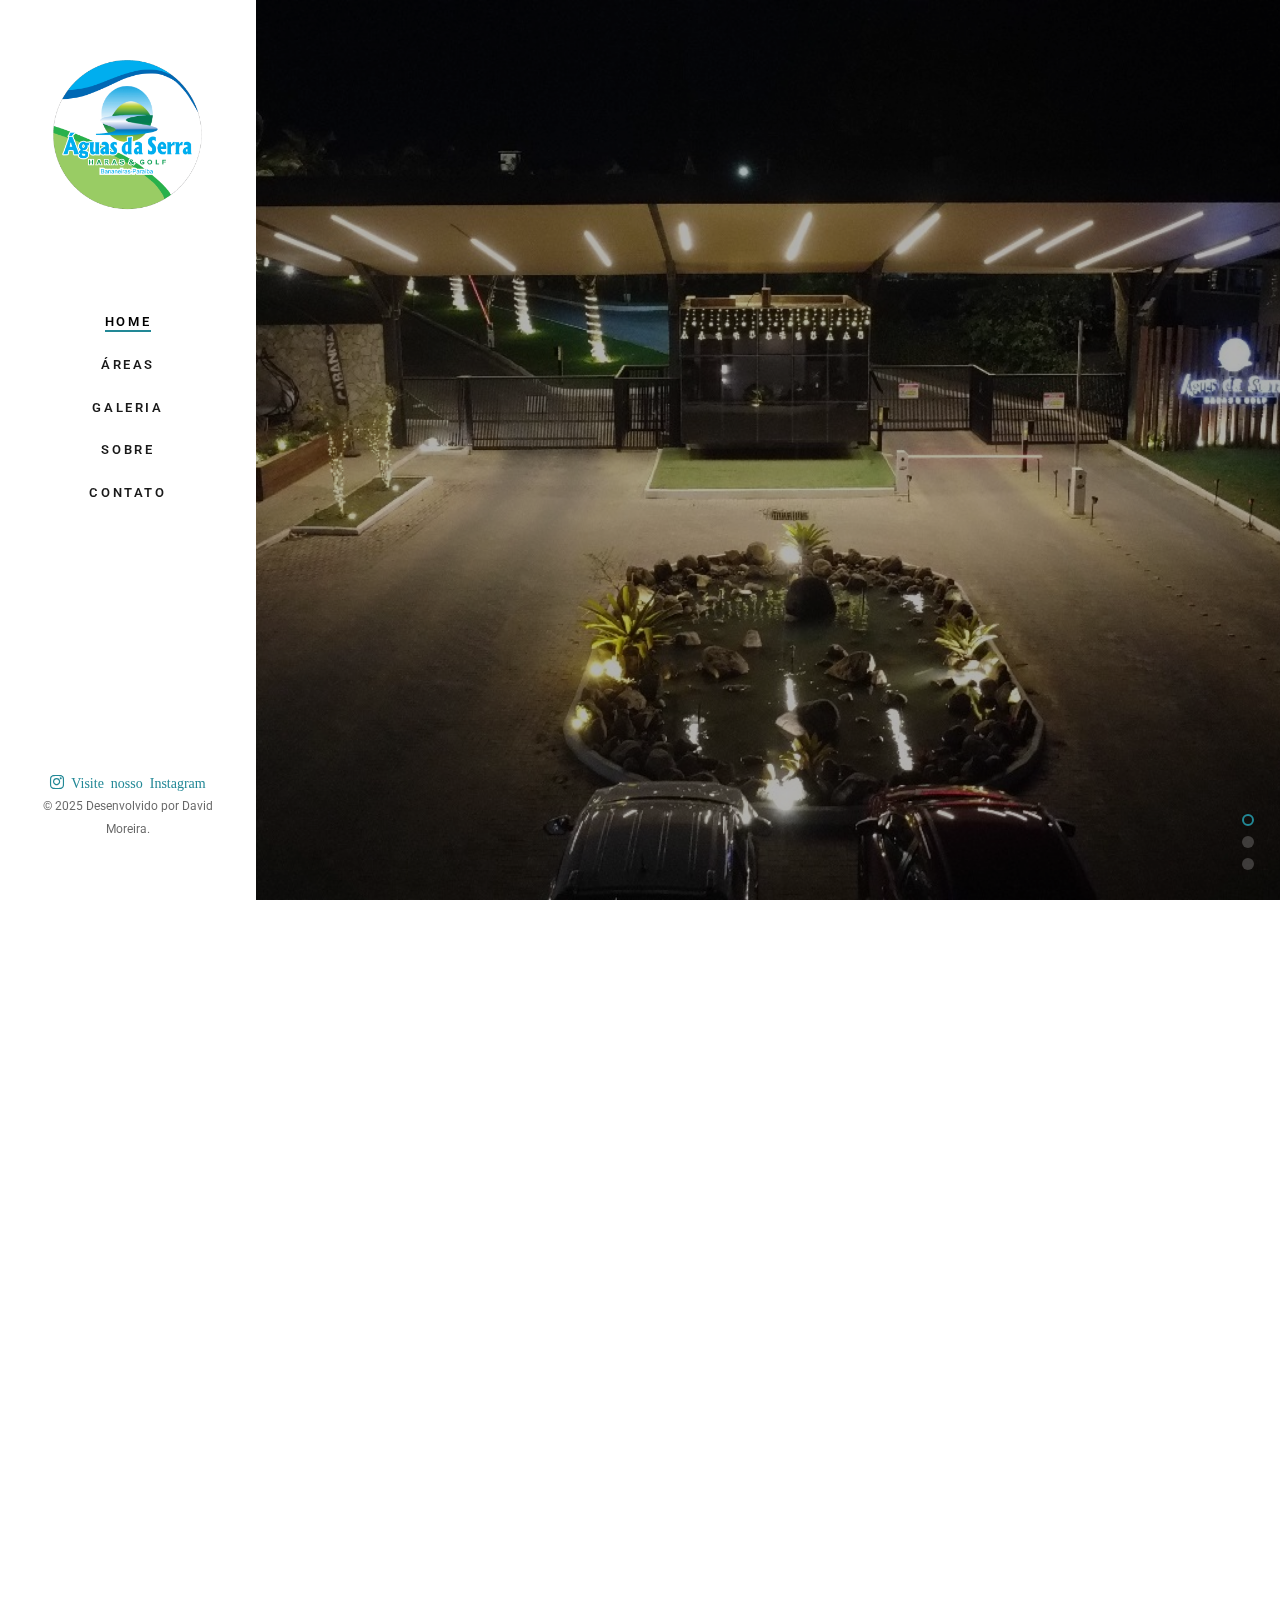
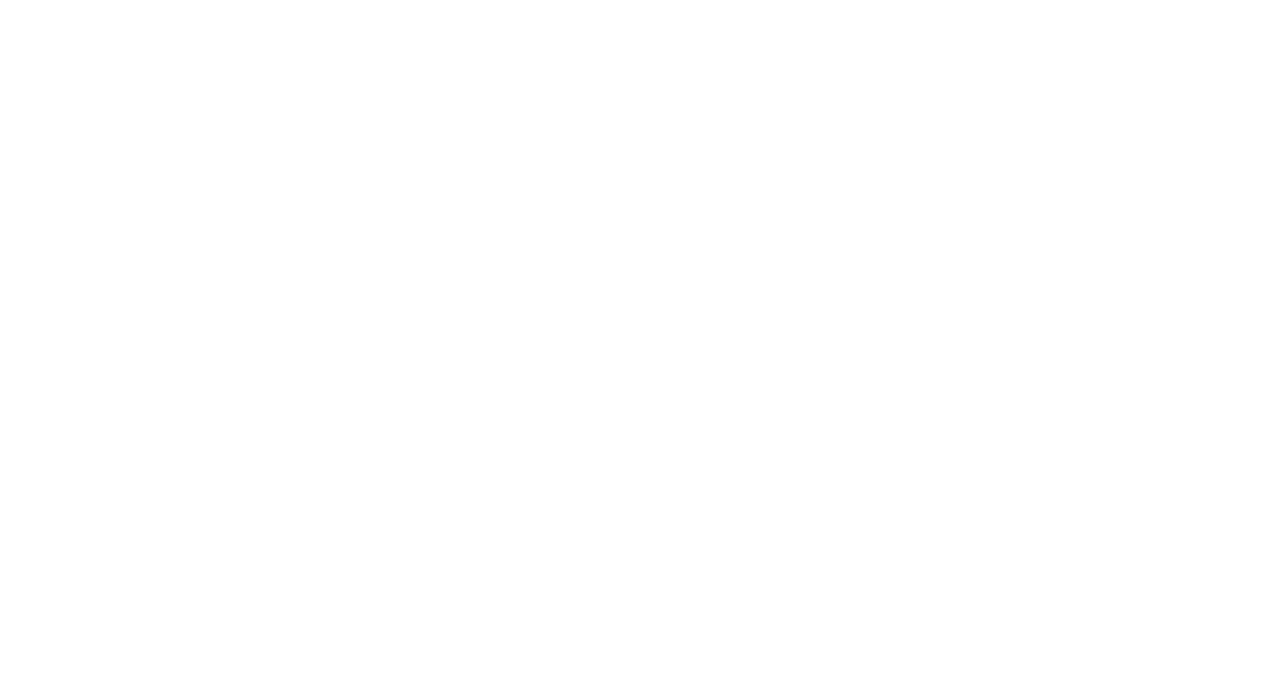
==== index.html @ b84579aa "primeiro commit" ====
<!DOCTYPE html>
<!--[if lt IE 7]>      <html class="no-js lt-ie9 lt-ie8 lt-ie7"> <![endif]-->
<!--[if IE 7]>         <html class="no-js lt-ie9 lt-ie8"> <![endif]-->
<!--[if IE 8]>         <html class="no-js lt-ie9"> <![endif]-->
<!--[if gt IE 8]><!--> <html class="no-js"> <!--<![endif]-->
	<head>
	<meta charset="utf-8">
	<meta http-equiv="X-UA-Compatible" content="IE=edge">
	<title>Águas da Serra Haras & Golf</title>
	<meta name="viewport" content="width=device-width, initial-scale=1">
	<meta name="description" content="Free HTML5 Website Template by FreeHTML5.co" />
	<meta name="keywords" content="free html5, free template, free bootstrap, free website template, html5, css3, mobile first, responsive" />
	<meta name="author" content="FreeHTML5.co" />

  	<!-- 
	//////////////////////////////////////////////////////

	FREE HTML5 TEMPLATE 
	DESIGNED & DEVELOPED by FreeHTML5.co
		
	Website: 		http://freehtml5.co/
	Email: 			info@freehtml5.co
	Twitter: 		http://twitter.com/fh5co
	Facebook: 		https://www.facebook.com/fh5co

	//////////////////////////////////////////////////////
	-->

  	<!-- Facebook and Twitter integration -->
	<meta property="og:title" content=""/>
	<meta property="og:image" content=""/>
	<meta property="og:url" content=""/>
	<meta property="og:site_name" content=""/>
	<meta property="og:description" content=""/>
	<meta name="twitter:title" content="" />
	<meta name="twitter:image" content="" />
	<meta name="twitter:url" content="" />
	<meta name="twitter:card" content="" />

	<!-- Place favicon.ico and apple-touch-icon.png in the root directory -->
	<link rel="shortcut icon" href="favicon.ico">

	<link href="https://fonts.googleapis.com/css?family=Roboto:100,300,400,500,700" rel="stylesheet">
	
	<!-- Animate.css -->
	<link rel="stylesheet" href="css/animate.css">
	<!-- Icomoon Icon Fonts-->
	<link rel="stylesheet" href="css/icomoon.css">
	<!-- Bootstrap  -->
	<link rel="stylesheet" href="css/bootstrap.css">
	<!-- Flexslider  -->
	<link rel="stylesheet" href="css/flexslider.css">
	<!-- Theme style  -->
	<link rel="stylesheet" href="css/style.css">

	<!-- Modernizr JS -->
	<script src="js/modernizr-2.6.2.min.js"></script>
	<!-- FOR IE9 below -->
	<!--[if lt IE 9]>
	<script src="js/respond.min.js"></script>
	<![endif]-->

	</head>
	<body>
	<div id="fh5co-page">
		<a href="#" class="js-fh5co-nav-toggle fh5co-nav-toggle"><i></i></a>
		<aside id="fh5co-aside" role="complementary" class="border js-fullheight">
			<img src="images/aguasdaserralogo.png" class="logo-aguasdaserra" width="150" height="150" alt="">

			<nav id="fh5co-main-menu" role="navigation">
				<ul>
					<li class="fh5co-active"><a href="index.html">Home</a></li>
					<li><a href="areas.html">Áreas</a></li>
					<li><a href="galeria.html">Galeria</a></li>
					<li><a href="sobre.html">Sobre</a></li>
					<li><a href="contato.html">Contato</a></li>
				</ul>
			</nav>

			<div class="fh5co-footer">
				<a href="https://www.instagram.com/aguasdaserraharasegolfe/" target="_blank"><i class="icon-instagram"> Visite nosso Instagram</i></a>
				<p><small>&copy; 2025 Desenvolvido por David Moreira.</span></p>
			</div>

		</aside>

		<div id="fh5co-main">
			<aside id="fh5co-hero" class="js-fullheight">
				<div class="flexslider js-fullheight">
					<ul class="slides">
				   	<li style="background-image: url(images/portarianoite.jpg);">
				   		<div class="overlay"></div>
				   		<div class="container-fluid">
				   			<div class="row">
					   			<div class="col-md-8 col-md-offset-2 text-center js-fullheight slider-text">
					   				<div class="slider-text-inner">
					   					<h1>Sejam Bem vindos ao condomínio Águas da Serra</h1>
					   					
					   				</div>
					   			</div>
					   		</div>
				   		</div>
				   	</li>
				   	<li style="background-image: url(images/ruasnoite.jpg);">
				   		<div class="overlay"></div>
				   		<div class="container-fluid">
				   			<div class="row">
					   			<div class="col-md-8 col-md-offset-2 text-center js-fullheight slider-text">
					   				<div class="slider-text-inner">
					   					<h1>Estamos felizes em recebe-lo!</h1>
											
					   				</div>
					   			</div>
					   		</div>
				   		</div>
				   	</li>
				   	<li style="background-image: url(images/golfeaereo.jpeg);">
				   		<div class="overlay"></div>
				   		<div class="container-fluid">
				   			<div class="row">
					   			<div class="col-md-8 col-md-offset-2 text-center js-fullheight slider-text">
					   				<div class="slider-text-inner">
					   					<h1>Entre em cotato conosco!</h1>
											<h2>Para mais informações entre em contato!</h2>
											<p><a class="btn btn-primary btn-demo popup-vimeo" href="contato.html"></i> Contato</a> <a class="btn btn-primary btn-learn" href="sobre.html">Saiba Mais!<i class="icon-arrow-right3"></i></a></p>
					   				</div>
					   			</div>
					   		</div>
				   		</div>
				   	</li>
				  	</ul>
			  	</div>
			</aside>
			
			<div class="fh5co-narrow-content">
				<h2 class="fh5co-heading animate-box" data-animate-effect="fadeInLeft">Serviços</h2>
				<div class="row">
					<div class="col-md-6">
						<div class="fh5co-feature animate-box" data-animate-effect="fadeInLeft">
							<div class="fh5co-icon">
								<i class="icon-settings"></i>
							</div>
							<div class="fh5co-text">
								<h3>Painel</h3>
								<p>Lorem ipsum dolor sit amet, consectetur adipiscing elit, sed do eiusmod tempor incididunt ut labore et dolore magna aliqua. Ut enim ad minim veniam, quis nostrud exercitation. </p>
							</div>
						</div>
					</div>
					<div class="col-md-6">
						<div class="fh5co-feature animate-box" data-animate-effect="fadeInLeft">
							<div class="fh5co-icon">
								<i class="icon-search4"></i>
							</div>
							<div class="fh5co-text">
								<h3>Sobre</h3>
								<p>Lorem ipsum dolor sit amet, consectetur adipiscing elit, sed do eiusmod tempor incididunt ut labore et dolore magna aliqua. Ut enim ad minim veniam, quis nostrud exercitation. </p>
							</div>
						</div>
					</div>

					<div class="col-md-6">
						<div class="fh5co-feature animate-box" data-animate-effect="fadeInLeft">
							<div class="fh5co-icon">
								<i class="icon-paperplane"></i>
							</div>
							<div class="fh5co-text">
								<h3>Localizador</h3>
								<p>Lorem ipsum dolor sit amet, consectetur adipiscing elit, sed do eiusmod tempor incididunt ut labore et dolore magna aliqua. Ut enim ad minim veniam, quis nostrud exercitation. </p>
							</div>
						</div>
					</div>
					<div class="col-md-6">
						<div class="fh5co-feature animate-box" data-animate-effect="fadeInLeft">
							<div class="fh5co-icon">
								<i class="icon-params"></i>
							</div>
							<div class="fh5co-text">
								<h3>Expertise</h3>
								<p>Lorem ipsum dolor sit amet, consectetur adipiscing elit, sed do eiusmod tempor incididunt ut labore et dolore magna aliqua. Ut enim ad minim veniam, quis nostrud exercitation </p>
							</div>
						</div>
					</div>
				</div>
			</div>
			<div class="fh5co-narrow-content">
				<h2 class="fh5co-heading animate-box" data-animate-effect="fadeInLeft">Notícias e Avisos</h2>
				<div class="row row-bottom-padded-md">
					<div class="col-md-3 col-sm-6 col-padding animate-box" data-animate-effect="fadeInLeft">
						<div class="blog-entry">
							<a href="#" class="blog-img"><img src="images/img-1.jpg" class="img-responsive" alt="Free HTML5 Bootstrap Template by FreeHTML5.co"></a>
							<div class="desc">
								<h3><a href="#">Notícia 1</a></h3>
								<span><small>por Síndico </small> / <small> Aviso </small> </span>
								<p>Lorem ipsum dolor sit amet, consectetur adipiscing elit, sed do eiusmod tempor incididunt ut labore et dolore magna aliqua. Ut enim ad minim veniam, quis nostrud exercitation</p>
								<a href="#" class="lead">Saiba mais <i class="icon-arrow-right3"></i></a>
							</div>
						</div>
					</div>
					<div class="col-md-3 col-sm-6 col-padding animate-box" data-animate-effect="fadeInLeft">
						<div class="blog-entry">
							<a href="#" class="blog-img"><img src="images/img-2.jpg" class="img-responsive" alt="Free HTML5 Bootstrap Template by FreeHTML5.co"></a>
							<div class="desc">
								<h3><a href="#">Notícia 2</a></h3>
								<span><small>por Síndico </small> / <small> Aviso </small> </span>
								<p>Lorem ipsum dolor sit amet, consectetur adipiscing elit, sed do eiusmod tempor incididunt ut labore et dolore magna aliqua. Ut enim ad minim veniam, quis nostrud exercitation</p>
								<a href="#" class="lead">Saiba mais <i class="icon-arrow-right3"></i></a>
							</div>
						</div>
					</div>
					<div class="col-md-3 col-sm-6 col-padding animate-box" data-animate-effect="fadeInLeft">
						<div class="blog-entry">
							<a href="#" class="blog-img"><img src="images/img-3.jpg" class="img-responsive" alt="Free HTML5 Bootstrap Template by FreeHTML5.co"></a>
							<div class="desc">
								<h3><a href="#">Notícia 3</a></h3>
								<span><small>por Síndico </small> / <small> Aviso </small> </span>
								<p>Lorem ipsum dolor sit amet, consectetur adipiscing elit, sed do eiusmod tempor incididunt ut labore et dolore magna aliqua. Ut enim ad minim veniam, quis nostrud exercitation</p>
								<a href="#" class="lead">Saiba mais <i class="icon-arrow-right3"></i></a>
							</div>
						</div>
					</div>
					<div class="col-md-3 col-sm-6 col-padding animate-box" data-animate-effect="fadeInLeft">
						<div class="blog-entry">
							<a href="#" class="blog-img"><img src="images/img-4.jpg" class="img-responsive" alt="Free HTML5 Bootstrap Template by FreeHTML5.co"></a>
							<div class="desc">
								<h3><a href="#">Notícia 4</a></h3>
								<span><small>por Síndico </small> / <small> Aviso </small> </span>
								<p>Lorem ipsum dolor sit amet, consectetur adipiscing elit, sed do eiusmod tempor incididunt ut labore et dolore magna aliqua. Ut enim ad minim veniam, quis nostrud exercitation</p>
								<a href="#" class="lead">Saiba mais <i class="icon-arrow-right3"></i></a>
							</div>
						</div>
					</div>
				</div>
			</div>

			<div id="get-in-touch">
				<div class="fh5co-narrow-content">
					<div class="row">
						<div class="col-md-4 animate-box" data-animate-effect="fadeInLeft">
							<h1 class="fh5co-heading-colored">Entre em contato!</h1>
						</div>
					</div>
					<div class="row">
						<div class="col-md-6 col-md-offset-3 col-md-pull-3 animate-box" data-animate-effect="fadeInLeft">
							<p class="fh5co-lead">Para dúvidas, entre em contato conosco!</p>
							<p><a href="contato.html" class="btn btn-primary">Contato</a></p>
						</div>
						
					</div>
				</div>
			</div>
		</div>
	</div>

	<!-- jQuery -->
	<script src="js/jquery.min.js"></script>
	<!-- jQuery Easing -->
	<script src="js/jquery.easing.1.3.js"></script>
	<!-- Bootstrap -->
	<script src="js/bootstrap.min.js"></script>
	<!-- Waypoints -->
	<script src="js/jquery.waypoints.min.js"></script>
	<!-- Flexslider -->
	<script src="js/jquery.flexslider-min.js"></script>
	
	
	<!-- MAIN JS -->
	<script src="js/main.js"></script>

	</body>
</html>
---- css/icomoon.css ----
@font-face {
  font-family: 'icomoon';
  src:  url('fonts/icomoon.eot?6py85u');
  src:  url('fonts/icomoon.eot?6py85u#iefix') format('embedded-opentype'),
    url('fonts/icomoon.ttf?6py85u') format('truetype'),
    url('fonts/icomoon.woff?6py85u') format('woff'),
    url('fonts/icomoon.svg?6py85u#icomoon') format('svg');
  font-weight: normal;
  font-style: normal;
}

[class^="icon-"], [class*=" icon-"] {
  /* use !important to prevent issues with browser extensions that change fonts */
  font-family: 'icomoon' !important;
  speak: none;
  font-style: normal;
  font-weight: normal;
  font-variant: normal;
  text-transform: none;
  line-height: 1;

  /* Better Font Rendering =========== */
  -webkit-font-smoothing: antialiased;
  -moz-osx-font-smoothing: grayscale;
}

.icon-times:before {
  content: "\e930";
}
.icon-tick:before {
  content: "\e931";
}
.icon-plus:before {
  content: "\e932";
}
.icon-minus:before {
  content: "\e933";
}
.icon-equals:before {
  content: "\e934";
}
.icon-divide:before {
  content: "\e935";
}
.icon-chevron-right:before {
  content: "\e936";
}
.icon-chevron-left:before {
  content: "\e937";
}
.icon-arrow-right-thick:before {
  content: "\e938";
}
.icon-arrow-left-thick:before {
  content: "\e939";
}
.icon-th-small:before {
  content: "\e93a";
}
.icon-th-menu:before {
  content: "\e93b";
}
.icon-th-list:before {
  content: "\e93c";
}
.icon-th-large:before {
  content: "\e93d";
}
.icon-home:before {
  content: "\e93e";
}
.icon-arrow-forward:before {
  content: "\e93f";
}
.icon-arrow-back:before {
  content: "\e940";
}
.icon-rss:before {
  content: "\e941";
}
.icon-location:before {
  content: "\e942";
}
.icon-link:before {
  content: "\e943";
}
.icon-image:before {
  content: "\e944";
}
.icon-arrow-up-thick:before {
  content: "\e945";
}
.icon-arrow-down-thick:before {
  content: "\e946";
}
.icon-starburst:before {
  content: "\e947";
}
.icon-starburst-outline:before {
  content: "\e948";
}
.icon-star3:before {
  content: "\e949";
}
.icon-flow-children:before {
  content: "\e94a";
}
.icon-export:before {
  content: "\e94b";
}
.icon-delete2:before {
  content: "\e94c";
}
.icon-delete-outline:before {
  content: "\e94d";
}
.icon-cloud-storage:before {
  content: "\e94e";
}
.icon-wi-fi:before {
  content: "\e94f";
}
.icon-heart:before {
  content: "\e950";
}
.icon-flash:before {
  content: "\e951";
}
.icon-cancel:before {
  content: "\e952";
}
.icon-backspace:before {
  content: "\e953";
}
.icon-attachment:before {
  content: "\e954";
}
.icon-arrow-move:before {
  content: "\e955";
}
.icon-warning:before {
  content: "\e956";
}
.icon-user:before {
  content: "\e957";
}
.icon-radar:before {
  content: "\e958";
}
.icon-lock-open:before {
  content: "\e959";
}
.icon-lock-closed:before {
  content: "\e95a";
}
.icon-location-arrow:before {
  content: "\e95b";
}
.icon-info:before {
  content: "\e95c";
}
.icon-user-delete:before {
  content: "\e95d";
}
.icon-user-add:before {
  content: "\e95e";
}
.icon-media-pause:before {
  content: "\e95f";
}
.icon-group:before {
  content: "\e960";
}
.icon-chart-pie:before {
  content: "\e961";
}
.icon-chart-line:before {
  content: "\e962";
}
.icon-chart-bar:before {
  content: "\e963";
}
.icon-chart-area:before {
  content: "\e964";
}
.icon-video:before {
  content: "\e965";
}
.icon-point-of-interest:before {
  content: "\e966";
}
.icon-infinity:before {
  content: "\e967";
}
.icon-globe:before {
  content: "\e968";
}
.icon-eye:before {
  content: "\e969";
}
.icon-cog:before {
  content: "\e96a";
}
.icon-camera:before {
  content: "\e96b";
}
.icon-upload:before {
  content: "\e96c";
}
.icon-scissors:before {
  content: "\e96d";
}
.icon-refresh:before {
  content: "\e96e";
}
.icon-pin:before {
  content: "\e96f";
}
.icon-key:before {
  content: "\e970";
}
.icon-info-large:before {
  content: "\e971";
}
.icon-eject:before {
  content: "\e972";
}
.icon-download:before {
  content: "\e973";
}
.icon-zoom:before {
  content: "\e974";
}
.icon-zoom-out:before {
  content: "\e975";
}
.icon-zoom-in:before {
  content: "\e976";
}
.icon-sort-numerically:before {
  content: "\e977";
}
.icon-sort-alphabetically:before {
  content: "\e978";
}
.icon-input-checked:before {
  content: "\e979";
}
.icon-calender:before {
  content: "\e97a";
}
.icon-world2:before {
  content: "\e97b";
}
.icon-notes:before {
  content: "\e97c";
}
.icon-code:before {
  content: "\e97d";
}
.icon-arrow-sync:before {
  content: "\e97e";
}
.icon-arrow-shuffle:before {
  content: "\e97f";
}
.icon-arrow-repeat:before {
  content: "\e980";
}
.icon-arrow-minimise:before {
  content: "\e981";
}
.icon-arrow-maximise:before {
  content: "\e982";
}
.icon-arrow-loop:before {
  content: "\e983";
}
.icon-anchor:before {
  content: "\e984";
}
.icon-spanner:before {
  content: "\e985";
}
.icon-puzzle:before {
  content: "\e986";
}
.icon-power:before {
  content: "\e987";
}
.icon-plane:before {
  content: "\e988";
}
.icon-pi:before {
  content: "\e989";
}
.icon-phone:before {
  content: "\e98a";
}
.icon-microphone2:before {
  content: "\e98b";
}
.icon-media-rewind:before {
  content: "\e98c";
}
.icon-flag:before {
  content: "\e98d";
}
.icon-adjust-brightness:before {
  content: "\e98e";
}
.icon-waves:before {
  content: "\e98f";
}
.icon-social-twitter:before {
  content: "\e990";
}
.icon-social-facebook:before {
  content: "\e991";
}
.icon-social-dribbble:before {
  content: "\e992";
}
.icon-media-stop:before {
  content: "\e993";
}
.icon-media-record:before {
  content: "\e994";
}
.icon-media-play:before {
  content: "\e995";
}
.icon-media-fast-forward:before {
  content: "\e996";
}
.icon-media-eject:before {
  content: "\e997";
}
.icon-social-vimeo:before {
  content: "\e998";
}
.icon-social-tumbler:before {
  content: "\e999";
}
.icon-social-skype:before {
  content: "\e99a";
}
.icon-social-pinterest:before {
  content: "\e99b";
}
.icon-social-linkedin:before {
  content: "\e99c";
}
.icon-social-last-fm:before {
  content: "\e99d";
}
.icon-social-github:before {
  content: "\e99e";
}
.icon-social-flickr:before {
  content: "\e99f";
}
.icon-at:before {
  content: "\e9a0";
}
.icon-times-outline:before {
  content: "\e9a1";
}
.icon-plus-outline:before {
  content: "\e9a2";
}
.icon-minus-outline:before {
  content: "\e9a3";
}
.icon-tick-outline:before {
  content: "\e9a4";
}
.icon-th-large-outline:before {
  content: "\e9a5";
}
.icon-equals-outline:before {
  content: "\e9a6";
}
.icon-divide-outline:before {
  content: "\e9a7";
}
.icon-chevron-right-outline:before {
  content: "\e9a8";
}
.icon-chevron-left-outline:before {
  content: "\e9a9";
}
.icon-arrow-right-outline:before {
  content: "\e9aa";
}
.icon-arrow-left-outline:before {
  content: "\e9ab";
}
.icon-th-small-outline:before {
  content: "\e9ac";
}
.icon-th-menu-outline:before {
  content: "\e9ad";
}
.icon-th-list-outline:before {
  content: "\e9ae";
}
.icon-news2:before {
  content: "\e9b1";
}
.icon-home-outline:before {
  content: "\e9b2";
}
.icon-arrow-up-outline:before {
  content: "\e9b3";
}
.icon-arrow-forward-outline:before {
  content: "\e9b4";
}
.icon-arrow-down-outline:before {
  content: "\e9b5";
}
.icon-arrow-back-outline:before {
  content: "\e9b6";
}
.icon-trash3:before {
  content: "\e9b7";
}
.icon-rss-outline:before {
  content: "\e9b8";
}
.icon-message:before {
  content: "\e9b9";
}
.icon-location-outline:before {
  content: "\e9ba";
}
.icon-link-outline:before {
  content: "\e9bb";
}
.icon-image-outline:before {
  content: "\e9bc";
}
.icon-export-outline:before {
  content: "\e9bd";
}
.icon-cross:before {
  content: "\e9be";
}
.icon-wi-fi-outline:before {
  content: "\e9bf";
}
.icon-star-outline:before {
  content: "\e9c0";
}
.icon-media-pause-outline:before {
  content: "\e9c1";
}
.icon-mail:before {
  content: "\e9c2";
}
.icon-heart-outline:before {
  content: "\e9c3";
}
.icon-flash-outline:before {
  content: "\e9c4";
}
.icon-cancel-outline:before {
  content: "\e9c5";
}
.icon-beaker:before {
  content: "\e9c6";
}
.icon-arrow-move-outline:before {
  content: "\e9c7";
}
.icon-watch2:before {
  content: "\e9c8";
}
.icon-warning-outline:before {
  content: "\e9c9";
}
.icon-time:before {
  content: "\e9ca";
}
.icon-radar-outline:before {
  content: "\e9cb";
}
.icon-lock-open-outline:before {
  content: "\e9cc";
}
.icon-location-arrow-outline:before {
  content: "\e9cd";
}
.icon-info-outline:before {
  content: "\e9ce";
}
.icon-backspace-outline:before {
  content: "\e9cf";
}
.icon-attachment-outline:before {
  content: "\e9d0";
}
.icon-user-outline:before {
  content: "\e9d1";
}
.icon-user-delete-outline:before {
  content: "\e9d2";
}
.icon-user-add-outline:before {
  content: "\e9d3";
}
.icon-lock-closed-outline:before {
  content: "\e9d4";
}
.icon-group-outline:before {
  content: "\e9d5";
}
.icon-chart-pie-outline:before {
  content: "\e9d6";
}
.icon-chart-line-outline:before {
  content: "\e9d7";
}
.icon-chart-bar-outline:before {
  content: "\e9d8";
}
.icon-chart-area-outline:before {
  content: "\e9d9";
}
.icon-video-outline:before {
  content: "\e9da";
}
.icon-point-of-interest-outline:before {
  content: "\e9db";
}
.icon-map:before {
  content: "\e9dc";
}
.icon-key-outline:before {
  content: "\e9dd";
}
.icon-infinity-outline:before {
  content: "\e9de";
}
.icon-globe-outline:before {
  content: "\e9df";
}
.icon-eye-outline:before {
  content: "\e9e0";
}
.icon-cog-outline:before {
  content: "\e9e1";
}
.icon-camera-outline:before {
  content: "\e9e2";
}
.icon-upload-outline:before {
  content: "\e9e3";
}
.icon-support:before {
  content: "\e9e4";
}
.icon-scissors-outline:before {
  content: "\e9e5";
}
.icon-refresh-outline:before {
  content: "\e9e6";
}
.icon-info-large-outline:before {
  content: "\e9e7";
}
.icon-eject-outline:before {
  content: "\e9e8";
}
.icon-download-outline:before {
  content: "\e9e9";
}
.icon-battery-mid:before {
  content: "\e9ea";
}
.icon-battery-low:before {
  content: "\e9eb";
}
.icon-battery-high:before {
  content: "\e9ec";
}
.icon-zoom-outline:before {
  content: "\e9ed";
}
.icon-zoom-out-outline:before {
  content: "\e9ee";
}
.icon-zoom-in-outline:before {
  content: "\e9ef";
}
.icon-tag3:before {
  content: "\e9f0";
}
.icon-tabs-outline:before {
  content: "\e9f1";
}
.icon-pin-outline:before {
  content: "\e9f2";
}
.icon-message-typing:before {
  content: "\e9f3";
}
.icon-directions:before {
  content: "\e9f4";
}
.icon-battery-full:before {
  content: "\e9f5";
}
.icon-battery-charge:before {
  content: "\e9f6";
}
.icon-pipette:before {
  content: "\e9f7";
}
.icon-pencil:before {
  content: "\e9f8";
}
.icon-folder:before {
  content: "\e9f9";
}
.icon-folder-delete:before {
  content: "\e9fa";
}
.icon-folder-add:before {
  content: "\e9fb";
}
.icon-edit:before {
  content: "\e9fc";
}
.icon-document:before {
  content: "\e9fd";
}
.icon-document-delete:before {
  content: "\e9fe";
}
.icon-document-add:before {
  content: "\e9ff";
}
.icon-brush:before {
  content: "\ea00";
}
.icon-thumbs-up:before {
  content: "\ea01";
}
.icon-thumbs-down:before {
  content: "\ea02";
}
.icon-pen:before {
  content: "\ea03";
}
.icon-sort-numerically-outline:before {
  content: "\ea04";
}
.icon-sort-alphabetically-outline:before {
  content: "\ea05";
}
.icon-social-last-fm-circular:before {
  content: "\ea06";
}
.icon-social-github-circular:before {
  content: "\ea07";
}
.icon-compass:before {
  content: "\ea08";
}
.icon-bookmark:before {
  content: "\ea09";
}
.icon-input-checked-outline:before {
  content: "\ea0a";
}
.icon-code-outline:before {
  content: "\ea0b";
}
.icon-calender-outline:before {
  content: "\ea0c";
}
.icon-business-card:before {
  content: "\ea0d";
}
.icon-arrow-up:before {
  content: "\ea0e";
}
.icon-arrow-sync-outline:before {
  content: "\ea0f";
}
.icon-arrow-right:before {
  content: "\ea10";
}
.icon-arrow-repeat-outline:before {
  content: "\ea11";
}
.icon-arrow-loop-outline:before {
  content: "\ea12";
}
.icon-arrow-left:before {
  content: "\ea13";
}
.icon-flow-switch:before {
  content: "\ea14";
}
.icon-flow-parallel:before {
  content: "\ea15";
}
.icon-flow-merge:before {
  content: "\ea16";
}
.icon-document-text:before {
  content: "\ea17";
}
.icon-clipboard:before {
  content: "\ea18";
}
.icon-calculator:before {
  content: "\ea19";
}
.icon-arrow-minimise-outline:before {
  content: "\ea1a";
}
.icon-arrow-maximise-outline:before {
  content: "\ea1b";
}
.icon-arrow-down:before {
  content: "\ea1c";
}
.icon-gift:before {
  content: "\ea1d";
}
.icon-film:before {
  content: "\ea1e";
}
.icon-database:before {
  content: "\ea1f";
}
.icon-bell:before {
  content: "\ea20";
}
.icon-anchor-outline:before {
  content: "\ea21";
}
.icon-adjust-contrast:before {
  content: "\ea22";
}
.icon-world-outline:before {
  content: "\ea23";
}
.icon-shopping-bag:before {
  content: "\ea24";
}
.icon-power-outline:before {
  content: "\ea25";
}
.icon-notes-outline:before {
  content: "\ea26";
}
.icon-device-tablet:before {
  content: "\ea27";
}
.icon-device-phone:before {
  content: "\ea28";
}
.icon-device-laptop:before {
  content: "\ea29";
}
.icon-device-desktop:before {
  content: "\ea2a";
}
.icon-briefcase:before {
  content: "\ea2b";
}
.icon-stopwatch:before {
  content: "\ea2c";
}
.icon-spanner-outline:before {
  content: "\ea2d";
}
.icon-puzzle-outline:before {
  content: "\ea2e";
}
.icon-printer:before {
  content: "\ea2f";
}
.icon-pi-outline:before {
  content: "\ea30";
}
.icon-lightbulb:before {
  content: "\ea31";
}
.icon-flag-outline:before {
  content: "\ea32";
}
.icon-contacts:before {
  content: "\ea33";
}
.icon-archive2:before {
  content: "\ea34";
}
.icon-weather-stormy:before {
  content: "\ea35";
}
.icon-weather-shower:before {
  content: "\ea36";
}
.icon-weather-partly-sunny:before {
  content: "\ea37";
}
.icon-weather-downpour:before {
  content: "\ea38";
}
.icon-weather-cloudy:before {
  content: "\ea39";
}
.icon-plane-outline:before {
  content: "\ea3a";
}
.icon-phone-outline:before {
  content: "\ea3b";
}
.icon-microphone-outline:before {
  content: "\ea3c";
}
.icon-weather-windy:before {
  content: "\ea3d";
}
.icon-weather-windy-cloudy:before {
  content: "\ea3e";
}
.icon-weather-sunny:before {
  content: "\ea3f";
}
.icon-weather-snow:before {
  content: "\ea40";
}
.icon-weather-night:before {
  content: "\ea41";
}
.icon-media-stop-outline:before {
  content: "\ea42";
}
.icon-media-rewind-outline:before {
  content: "\ea43";
}
.icon-media-record-outline:before {
  content: "\ea44";
}
.icon-media-play-outline:before {
  content: "\ea45";
}
.icon-media-fast-forward-outline:before {
  content: "\ea46";
}
.icon-media-eject-outline:before {
  content: "\ea47";
}
.icon-wine:before {
  content: "\ea48";
}
.icon-waves-outline:before {
  content: "\ea49";
}
.icon-ticket:before {
  content: "\ea4a";
}
.icon-tags:before {
  content: "\ea4b";
}
.icon-plug:before {
  content: "\ea4c";
}
.icon-headphones:before {
  content: "\ea4d";
}
.icon-credit-card:before {
  content: "\ea4e";
}
.icon-coffee:before {
  content: "\ea4f";
}
.icon-book:before {
  content: "\ea50";
}
.icon-beer:before {
  content: "\ea51";
}
.icon-volume2:before {
  content: "\ea52";
}
.icon-volume-up:before {
  content: "\ea53";
}
.icon-volume-mute:before {
  content: "\ea54";
}
.icon-volume-down:before {
  content: "\ea55";
}
.icon-social-vimeo-circular:before {
  content: "\ea56";
}
.icon-social-twitter-circular:before {
  content: "\ea57";
}
.icon-social-pinterest-circular:before {
  content: "\ea58";
}
.icon-social-linkedin-circular:before {
  content: "\ea59";
}
.icon-social-facebook-circular:before {
  content: "\ea5a";
}
.icon-social-dribbble-circular:before {
  content: "\ea5b";
}
.icon-tree:before {
  content: "\ea5c";
}
.icon-thermometer2:before {
  content: "\ea5d";
}
.icon-social-tumbler-circular:before {
  content: "\ea5e";
}
.icon-social-skype-outline:before {
  content: "\ea5f";
}
.icon-social-flickr-circular:before {
  content: "\ea60";
}
.icon-social-at-circular:before {
  content: "\ea61";
}
.icon-shopping-cart:before {
  content: "\ea62";
}
.icon-messages:before {
  content: "\ea63";
}
.icon-leaf:before {
  content: "\ea64";
}
.icon-feather:before {
  content: "\ea65";
}
.icon-eye2:before {
  content: "\e064";
}
.icon-paper-clip:before {
  content: "\e065";
}
.icon-mail5:before {
  content: "\e066";
}
.icon-toggle:before {
  content: "\e067";
}
.icon-layout:before {
  content: "\e068";
}
.icon-link2:before {
  content: "\e069";
}
.icon-bell2:before {
  content: "\e06a";
}
.icon-lock3:before {
  content: "\e06b";
}
.icon-unlock:before {
  content: "\e06c";
}
.icon-ribbon2:before {
  content: "\e06d";
}
.icon-image2:before {
  content: "\e06e";
}
.icon-signal:before {
  content: "\e06f";
}
.icon-target3:before {
  content: "\e070";
}
.icon-clipboard3:before {
  content: "\e071";
}
.icon-clock3:before {
  content: "\e072";
}
.icon-watch:before {
  content: "\e073";
}
.icon-air-play:before {
  content: "\e074";
}
.icon-camera3:before {
  content: "\e075";
}
.icon-video2:before {
  content: "\e076";
}
.icon-disc:before {
  content: "\e077";
}
.icon-printer3:before {
  content: "\e078";
}
.icon-monitor:before {
  content: "\e079";
}
.icon-server:before {
  content: "\e07a";
}
.icon-cog2:before {
  content: "\e07b";
}
.icon-heart3:before {
  content: "\e07c";
}
.icon-paragraph:before {
  content: "\e07d";
}
.icon-align-justify:before {
  content: "\e07e";
}
.icon-align-left:before {
  content: "\e07f";
}
.icon-align-center:before {
  content: "\e080";
}
.icon-align-right:before {
  content: "\e081";
}
.icon-book2:before {
  content: "\e082";
}
.icon-layers2:before {
  content: "\e083";
}
.icon-stack2:before {
  content: "\e084";
}
.icon-stack-2:before {
  content: "\e085";
}
.icon-paper:before {
  content: "\e086";
}
.icon-paper-stack:before {
  content: "\e087";
}
.icon-search3:before {
  content: "\e088";
}
.icon-zoom-in2:before {
  content: "\e089";
}
.icon-zoom-out2:before {
  content: "\e08a";
}
.icon-reply2:before {
  content: "\e08b";
}
.icon-circle-plus:before {
  content: "\e08c";
}
.icon-circle-minus:before {
  content: "\e08d";
}
.icon-circle-check:before {
  content: "\e08e";
}
.icon-circle-cross:before {
  content: "\e08f";
}
.icon-square-plus:before {
  content: "\e090";
}
.icon-square-minus:before {
  content: "\e091";
}
.icon-square-check:before {
  content: "\e092";
}
.icon-square-cross:before {
  content: "\e093";
}
.icon-microphone:before {
  content: "\e094";
}
.icon-record:before {
  content: "\e095";
}
.icon-skip-back:before {
  content: "\e096";
}
.icon-rewind:before {
  content: "\e097";
}
.icon-play4:before {
  content: "\e098";
}
.icon-pause3:before {
  content: "\e099";
}
.icon-stop3:before {
  content: "\e09a";
}
.icon-fast-forward:before {
  content: "\e09b";
}
.icon-skip-forward:before {
  content: "\e09c";
}
.icon-shuffle2:before {
  content: "\e09d";
}
.icon-repeat:before {
  content: "\e09e";
}
.icon-folder2:before {
  content: "\e09f";
}
.icon-umbrella:before {
  content: "\e0a0";
}
.icon-moon:before {
  content: "\e0a1";
}
.icon-thermometer:before {
  content: "\e0a2";
}
.icon-drop:before {
  content: "\e0a3";
}
.icon-sun2:before {
  content: "\e0a4";
}
.icon-cloud3:before {
  content: "\e0a5";
}
.icon-cloud-upload2:before {
  content: "\e0a6";
}
.icon-cloud-download2:before {
  content: "\e0a7";
}
.icon-upload4:before {
  content: "\e0a8";
}
.icon-download4:before {
  content: "\e0a9";
}
.icon-location3:before {
  content: "\e0aa";
}
.icon-location-2:before {
  content: "\e0ab";
}
.icon-map3:before {
  content: "\e0ac";
}
.icon-battery:before {
  content: "\e0ad";
}
.icon-head:before {
  content: "\e0ae";
}
.icon-briefcase3:before {
  content: "\e0af";
}
.icon-speech-bubble:before {
  content: "\e0b0";
}
.icon-anchor2:before {
  content: "\e0b1";
}
.icon-globe2:before {
  content: "\e0b2";
}
.icon-box:before {
  content: "\e0b3";
}
.icon-reload:before {
  content: "\e0b4";
}
.icon-share3:before {
  content: "\e0b5";
}
.icon-marquee:before {
  content: "\e0b6";
}
.icon-marquee-plus:before {
  content: "\e0b7";
}
.icon-marquee-minus:before {
  content: "\e0b8";
}
.icon-tag:before {
  content: "\e0b9";
}
.icon-power2:before {
  content: "\e0ba";
}
.icon-command2:before {
  content: "\e0bb";
}
.icon-alt:before {
  content: "\e0bc";
}
.icon-esc:before {
  content: "\e0bd";
}
.icon-bar-graph:before {
  content: "\e0be";
}
.icon-bar-graph-2:before {
  content: "\e0bf";
}
.icon-pie-graph:before {
  content: "\e0c0";
}
.icon-star:before {
  content: "\e0c1";
}
.icon-arrow-left3:before {
  content: "\e0c2";
}
.icon-arrow-right3:before {
  content: "\e0c3";
}
.icon-arrow-up3:before {
  content: "\e0c4";
}
.icon-arrow-down3:before {
  content: "\e0c5";
}
.icon-volume:before {
  content: "\e0c6";
}
.icon-mute:before {
  content: "\e0c7";
}
.icon-content-right:before {
  content: "\e100";
}
.icon-content-left:before {
  content: "\e101";
}
.icon-grid2:before {
  content: "\e102";
}
.icon-grid-2:before {
  content: "\e103";
}
.icon-columns:before {
  content: "\e104";
}
.icon-loader:before {
  content: "\e105";
}
.icon-bag:before {
  content: "\e106";
}
.icon-ban:before {
  content: "\e107";
}
.icon-flag3:before {
  content: "\e108";
}
.icon-trash:before {
  content: "\e109";
}
.icon-expand2:before {
  content: "\e110";
}
.icon-contract:before {
  content: "\e111";
}
.icon-maximize:before {
  content: "\e112";
}
.icon-minimize:before {
  content: "\e113";
}
.icon-plus2:before {
  content: "\e114";
}
.icon-minus2:before {
  content: "\e115";
}
.icon-check:before {
  content: "\e116";
}
.icon-cross2:before {
  content: "\e117";
}
.icon-move:before {
  content: "\e118";
}
.icon-delete:before {
  content: "\e119";
}
.icon-menu5:before {
  content: "\e120";
}
.icon-archive:before {
  content: "\e121";
}
.icon-inbox:before {
  content: "\e122";
}
.icon-outbox:before {
  content: "\e123";
}
.icon-file:before {
  content: "\e124";
}
.icon-file-add:before {
  content: "\e125";
}
.icon-file-subtract:before {
  content: "\e126";
}
.icon-help:before {
  content: "\e127";
}
.icon-open:before {
  content: "\e128";
}
.icon-ellipsis:before {
  content: "\e129";
}
.icon-heart4:before {
  content: "\e900";
}
.icon-cloud4:before {
  content: "\e901";
}
.icon-star2:before {
  content: "\e902";
}
.icon-tv2:before {
  content: "\e903";
}
.icon-sound:before {
  content: "\e904";
}
.icon-video3:before {
  content: "\e905";
}
.icon-trash2:before {
  content: "\e906";
}
.icon-user2:before {
  content: "\e907";
}
.icon-key3:before {
  content: "\e908";
}
.icon-search4:before {
  content: "\e909";
}
.icon-settings:before {
  content: "\e90a";
}
.icon-camera4:before {
  content: "\e90b";
}
.icon-tag2:before {
  content: "\e90c";
}
.icon-lock4:before {
  content: "\e90d";
}
.icon-bulb:before {
  content: "\e90e";
}
.icon-pen2:before {
  content: "\e90f";
}
.icon-diamond:before {
  content: "\e910";
}
.icon-display2:before {
  content: "\e911";
}
.icon-location4:before {
  content: "\e912";
}
.icon-eye3:before {
  content: "\e913";
}
.icon-bubble3:before {
  content: "\e914";
}
.icon-stack3:before {
  content: "\e915";
}
.icon-cup:before {
  content: "\e916";
}
.icon-phone3:before {
  content: "\e917";
}
.icon-news:before {
  content: "\e918";
}
.icon-mail6:before {
  content: "\e919";
}
.icon-like:before {
  content: "\e91a";
}
.icon-photo:before {
  content: "\e91b";
}
.icon-note:before {
  content: "\e91c";
}
.icon-clock4:before {
  content: "\e91d";
}
.icon-paperplane:before {
  content: "\e91e";
}
.icon-params:before {
  content: "\e91f";
}
.icon-banknote:before {
  content: "\e920";
}
.icon-data:before {
  content: "\e921";
}
.icon-music2:before {
  content: "\e922";
}
.icon-megaphone2:before {
  content: "\e923";
}
.icon-study:before {
  content: "\e924";
}
.icon-lab2:before {
  content: "\e925";
}
.icon-food:before {
  content: "\e926";
}
.icon-t-shirt:before {
  content: "\e927";
}
.icon-fire2:before {
  content: "\e928";
}
.icon-clip:before {
  content: "\e929";
}
.icon-shop:before {
  content: "\e92a";
}
.icon-calendar3:before {
  content: "\e92b";
}
.icon-wallet2:before {
  content: "\e92c";
}
.icon-vynil:before {
  content: "\e92d";
}
.icon-truck2:before {
  content: "\e92e";
}
.icon-world:before {
  content: "\e92f";
}
.icon-spinner6:before {
  content: "\e9af";
}
.icon-spinner7:before {
  content: "\e9b0";
}
.icon-amazon:before {
  content: "\eab7";
}
.icon-google:before {
  content: "\eab8";
}
.icon-google2:before {
  content: "\eab9";
}
.icon-google3:before {
  content: "\eaba";
}
.icon-google-plus:before {
  content: "\eabb";
}
.icon-google-plus2:before {
  content: "\eabc";
}
.icon-google-plus3:before {
  content: "\eabd";
}
.icon-hangouts:before {
  content: "\eabe";
}
.icon-google-drive:before {
  content: "\eabf";
}
.icon-facebook2:before {
  content: "\eac0";
}
.icon-facebook22:before {
  content: "\eac1";
}
.icon-instagram:before {
  content: "\eac2";
}
.icon-whatsapp:before {
  content: "\eac3";
}
.icon-spotify:before {
  content: "\eac4";
}
.icon-telegram:before {
  content: "\eac5";
}
.icon-twitter2:before {
  content: "\eac6";
}
.icon-vine:before {
  content: "\eac7";
}
.icon-vk:before {
  content: "\eac8";
}
.icon-renren:before {
  content: "\eac9";
}
.icon-sina-weibo:before {
  content: "\eaca";
}
.icon-rss2:before {
  content: "\eacb";
}
.icon-rss22:before {
  content: "\eacc";
}
.icon-youtube:before {
  content: "\eacd";
}
.icon-youtube2:before {
  content: "\eace";
}
.icon-twitch:before {
  content: "\eacf";
}
.icon-vimeo:before {
  content: "\ead0";
}
.icon-vimeo2:before {
  content: "\ead1";
}
.icon-lanyrd:before {
  content: "\ead2";
}
.icon-flickr:before {
  content: "\ead3";
}
.icon-flickr2:before {
  content: "\ead4";
}
.icon-flickr3:before {
  content: "\ead5";
}
.icon-flickr4:before {
  content: "\ead6";
}
.icon-dribbble2:before {
  content: "\ead7";
}
.icon-behance:before {
  content: "\ead8";
}
.icon-behance2:before {
  content: "\ead9";
}
.icon-deviantart:before {
  content: "\eada";
}
.icon-500px:before {
  content: "\eadb";
}
.icon-steam:before {
  content: "\eadc";
}
.icon-steam2:before {
  content: "\eadd";
}
.icon-dropbox:before {
  content: "\eade";
}
.icon-onedrive:before {
  content: "\eadf";
}
.icon-github:before {
  content: "\eae0";
}
.icon-npm:before {
  content: "\eae1";
}
.icon-basecamp:before {
  content: "\eae2";
}
.icon-trello:before {
  content: "\eae3";
}
.icon-wordpress:before {
  content: "\eae4";
}
.icon-joomla:before {
  content: "\eae5";
}
.icon-ello:before {
  content: "\eae6";
}
.icon-blogger:before {
  content: "\eae7";
}
.icon-blogger2:before {
  content: "\eae8";
}
.icon-tumblr2:before {
  content: "\eae9";
}
.icon-tumblr22:before {
  content: "\eaea";
}
.icon-yahoo:before {
  content: "\eaeb";
}
.icon-yahoo2:before {
  content: "\eaec";
}
.icon-tux:before {
  content: "\eaed";
}
.icon-appleinc:before {
  content: "\eaee";
}
.icon-finder:before {
  content: "\eaef";
}
.icon-android:before {
  content: "\eaf0";
}
.icon-windows:before {
  content: "\eaf1";
}
.icon-windows8:before {
  content: "\eaf2";
}
.icon-soundcloud:before {
  content: "\eaf3";
}
.icon-soundcloud2:before {
  content: "\eaf4";
}
.icon-skype:before {
  content: "\eaf5";
}
.icon-reddit:before {
  content: "\eaf6";
}
.icon-hackernews:before {
  content: "\eaf7";
}
.icon-wikipedia:before {
  content: "\eaf8";
}
.icon-linkedin2:before {
  content: "\eaf9";
}
.icon-linkedin22:before {
  content: "\eafa";
}
.icon-lastfm:before {
  content: "\eafb";
}
.icon-lastfm2:before {
  content: "\eafc";
}
.icon-delicious:before {
  content: "\eafd";
}
.icon-stumbleupon:before {
  content: "\eafe";
}
.icon-stumbleupon2:before {
  content: "\eaff";
}
.icon-stackoverflow:before {
  content: "\eb00";
}
.icon-pinterest:before {
  content: "\eb01";
}
.icon-pinterest2:before {
  content: "\eb02";
}
.icon-xing:before {
  content: "\eb03";
}
.icon-xing2:before {
  content: "\eb04";
}
.icon-flattr:before {
  content: "\eb05";
}
.icon-foursquare:before {
  content: "\eb06";
}
.icon-yelp:before {
  content: "\eb07";
}
.icon-paypal:before {
  content: "\eb08";
}
.icon-chrome:before {
  content: "\eb09";
}
.icon-firefox:before {
  content: "\eb0a";
}
.icon-IE:before {
  content: "\eb0b";
}
.icon-edge:before {
  content: "\eb0c";
}
.icon-safari:before {
  content: "\eb0d";
}
.icon-opera:before {
  content: "\eb0e";
}
.icon-file-pdf:before {
  content: "\eb0f";
}
.icon-file-openoffice:before {
  content: "\eb10";
}
.icon-file-word:before {
  content: "\eb11";
}
.icon-file-excel:before {
  content: "\eb12";
}
.icon-libreoffice:before {
  content: "\eb13";
}
.icon-html-five:before {
  content: "\eb14";
}
.icon-html-five2:before {
  content: "\eb15";
}
.icon-css3:before {
  content: "\eb16";
}
.icon-git:before {
  content: "\eb17";
}
.icon-codepen:before {
  content: "\eb18";
}
.icon-svg:before {
  content: "\eb19";
}
.icon-IcoMoon:before {
  content: "\eb1a";
}
---- css/style.css ----
@font-face {
  font-family: "icomoon";
  src: url("../fonts/icomoon/icomoon.eot?srf3rx");
  src: url("../fonts/icomoon/icomoon.eot?srf3rx#iefix")
      format("embedded-opentype"),
    url("../fonts/icomoon/icomoon.ttf?srf3rx") format("truetype"),
    url("../fonts/icomoon/icomoon.woff?srf3rx") format("woff"),
    url("../fonts/icomoon/icomoon.svg?srf3rx#icomoon") format("svg");
  font-weight: normal;
  font-style: normal;
}
/* =======================================================
*
* 	Template Style 
*	Edit this section
*
* ======================================================= */
body {
  font-family: "Roboto", Arial, sans-serif;
  font-weight: 300;
  font-size: 14px;
  line-height: 1.6;
  color: rgba(0, 0, 0, 0.5);
  background: rgb(255, 255, 255);
}

.logo-aguasdaserra {
  margin: 0 auto;
}

@media screen and (max-width: 992px) {
  body {
    font-size: 16px;
  }
}

a {
  color: #228896;
  -webkit-transition: 0.5s;
  -o-transition: 0.5s;
  transition: 0.5s;
}
a:hover,
a:active,
a:focus {
  color: #228896;
  outline: none;
  text-decoration: none !important;
}

p {
  margin-bottom: 1.5em;
}

h1,
h2,
h3,
h4,
h5,
h6 {
  color: #000;
  font-family: "Roboto", Arial, sans-serif;
  font-weight: 400;
  margin: 0 0 30px 0;
}

figure {
  margin-bottom: 2.5em;
  float: left;
  width: 100%;
}
figure figcaption {
  font-size: 16px;
  width: 80%;
  margin: 20px auto 0px auto;
  color: #b3b3b3;
  font-style: italic;
  font-family: "Roboto", Arial, sans-serif;
}
@media screen and (max-width: 480px) {
  figure figcaption {
    width: 100%;
  }
}

::-webkit-selection {
  color: #fff;
  background: #228896;
}

::-moz-selection {
  color: #fff;
  background: #228896;
}

::selection {
  color: #fff;
  background: #228896;
}

#fh5co-page {
  width: 100%;
  overflow: hidden;
  position: relative;
}

#fh5co-aside {
  display: flex;
  flex-direction: column;
  align-items: center; /* Centraliza horizontalmente */

  gap: 100px;
  padding-top: 60px;
  padding-bottom: 40px;
  width: 20%;
  position: fixed;
  bottom: 0;
  top: 0;
  left: 0;
  overflow-y: scroll;
  z-index: 1001;
  -webkit-transition: 0.5s;
  -o-transition: 0.5s;
  transition: 0.5s;
}
@media screen and (max-width: 1200px) {
  #fh5co-aside {
    width: 30%;
  }
}
@media screen and (max-width: 768px) {
  #fh5co-aside {
    width: 270px;
    -moz-transform: translateX(-270px);
    -webkit-transform: translateX(-270px);
    -ms-transform: translateX(-270px);
    -o-transform: translateX(-270px);
    transform: translateX(-270px);
  }
}
#fh5co-aside #fh5co-logo {
  text-align: center;
  font-family: "Roboto", Arial, sans-serif;
  font-weight: 700;
  margin-bottom: 2em;
  text-transform: uppercase;
  font-size: 38px;
}
@media screen and (max-width: 768px) {
  #fh5co-aside #fh5co-logo {
    margin-bottom: 1em;
  }
}
#fh5co-aside #fh5co-logo a {
  color: #000;
}
#fh5co-aside #fh5co-logo a span {
  font-weight: 300;
  color: rgba(0, 0, 0, 0.5);
}
#fh5co-aside #fh5co-main-menu ul {
  text-align: center;
  margin: 0;
  padding: 0;
}
@media screen and (max-width: 768px) {
  #fh5co-aside #fh5co-main-menu ul {
    margin: 0 0 2em 0;
  }
}
#fh5co-aside #fh5co-main-menu ul li {
  margin: 0 0 20px 0;
  padding: 0;
  list-style: none;
}
#fh5co-aside #fh5co-main-menu ul li a {
  color: rgba(0, 0, 0, 0.9);
  text-decoration: none;
  letter-spacing: 0.1em;
  text-transform: uppercase;
  font-size: 13px;
  font-weight: 600;
  position: relative;
  padding: 10px 10px;
  letter-spacing: 0.2em;
  font-family: "Roboto", Arial, sans-serif;
  -webkit-transition: 0.3s;
  -o-transition: 0.3s;
  transition: 0.3s;
}
#fh5co-aside #fh5co-main-menu ul li a:after {
  content: "";
  position: absolute;
  height: 2px;
  bottom: 7px;
  left: 10px;
  right: 10px;
  background-color: #228896;
  visibility: hidden;
  -webkit-transform: scaleX(0);
  -moz-transform: scaleX(0);
  -ms-transform: scaleX(0);
  -o-transform: scaleX(0);
  transform: scaleX(0);
  -webkit-transition: all 0.3s cubic-bezier(0.175, 0.885, 0.32, 1.275);
  -moz-transition: all 0.3s cubic-bezier(0.175, 0.885, 0.32, 1.275);
  -ms-transition: all 0.3s cubic-bezier(0.175, 0.885, 0.32, 1.275);
  -o-transition: all 0.3s cubic-bezier(0.175, 0.885, 0.32, 1.275);
  transition: all 0.3s cubic-bezier(0.175, 0.885, 0.32, 1.275);
}
#fh5co-aside #fh5co-main-menu ul li a:hover {
  text-decoration: none;
  color: black;
}
#fh5co-aside #fh5co-main-menu ul li a:hover:after {
  visibility: visible;
  -webkit-transform: scaleX(1);
  -moz-transform: scaleX(1);
  -ms-transform: scaleX(1);
  -o-transform: scaleX(1);
  transform: scaleX(1);
}
#fh5co-aside #fh5co-main-menu ul li.fh5co-active a {
  color: black;
}
#fh5co-aside #fh5co-main-menu ul li.fh5co-active a:after {
  visibility: visible;
  -webkit-transform: scaleX(1);
  -moz-transform: scaleX(1);
  -ms-transform: scaleX(1);
  -o-transform: scaleX(1);
  transform: scaleX(1);
}
#fh5co-aside .fh5co-footer {
  position: absolute;
  bottom: 40px;
  font-size: 14px;
  text-align: center;
  width: 100%;
  font-weight: 400;
  color: rgba(0, 0, 0, 0.6);
  padding: 0 20px;
}
@media screen and (max-width: 768px) {
  #fh5co-aside .fh5co-footer {
    position: relative;
    bottom: 0;
  }
}
#fh5co-aside .fh5co-footer span {
  display: block;
}
#fh5co-aside .fh5co-footer ul {
  padding: 0;
  margin: 0;
  text-align: center;
}
#fh5co-aside .fh5co-footer ul li {
  padding: 0;
  margin: 0;
  display: inline;
  list-style: none;
}
#fh5co-aside .fh5co-footer ul li a {
  color: rgba(0, 0, 0, 0.7);
  padding: 4px;
}
#fh5co-aside .fh5co-footer ul li a:hover,
#fh5co-aside .fh5co-footer ul li a:active,
#fh5co-aside .fh5co-footer ul li a:focus {
  text-decoration: none;
  outline: none;
  color: #228896;
}

#fh5co-main {
  width: 80%;
  float: right;
  -webkit-transition: 0.5s;
  -o-transition: 0.5s;
  transition: 0.5s;
}
@media screen and (max-width: 1200px) {
  #fh5co-main {
    width: 70%;
  }
}
@media screen and (max-width: 768px) {
  #fh5co-main {
    width: 100%;
  }
}
#fh5co-main .fh5co-narrow-content {
  position: relative;
  width: 93%;
  margin: 0 auto;
  padding: 4em 0;
  clear: both;
}
@media screen and (max-width: 768px) {
  #fh5co-main .fh5co-narrow-content {
    width: 100%;
    padding: 4em 1em;
  }
}

#fh5co-hero {
  min-height: 500px;
  background: #fff url(../images/loader.gif) no-repeat center center;
  width: 100%;
  float: left;
  clear: both;
}
#fh5co-hero .btn {
  font-size: 24px;
}
#fh5co-hero .btn.btn-primary {
  padding: 14px 30px !important;
}
#fh5co-hero .flexslider {
  border: none;
  z-index: 1;
  margin-bottom: 0;
}
#fh5co-hero .flexslider .slides {
  position: relative;
  overflow: hidden;
}
#fh5co-hero .flexslider .slides .overlay {
  position: absolute;
  top: 0;
  bottom: 0;
  left: 0;
  right: 0;
  content: "";
  background: rgba(0, 0, 0, 0.3);
}
#fh5co-hero .flexslider .slides li {
  background-repeat: no-repeat;
  background-size: cover;
  background-position: bottom center;
  min-height: 500px;
  position: relative;
}
#fh5co-hero .flexslider .flex-control-nav {
  bottom: 20px;
  z-index: 1000;
  right: 20px;
  float: right;
  width: auto;
}
#fh5co-hero .flexslider .flex-control-nav li {
  display: block;
  margin-bottom: 10px;
}
#fh5co-hero .flexslider .flex-control-nav li a {
  background: rgba(255, 255, 255, 0.2);
  box-shadow: none;
  width: 12px;
  height: 12px;
  cursor: pointer;
}
#fh5co-hero .flexslider .flex-control-nav li a.flex-active {
  cursor: pointer;
  background: transparent;
  border: 2px solid #228896;
}
#fh5co-hero .flexslider .flex-direction-nav {
  display: none;
}
#fh5co-hero .flexslider .slider-text {
  display: table;
  opacity: 0;
  min-height: 500px;
  z-index: 9;
}
#fh5co-hero .flexslider .slider-text > .slider-text-inner {
  display: table-cell;
  vertical-align: middle;
  min-height: 700px;
  padding: 2em;
}
@media screen and (max-width: 768px) {
  #fh5co-hero .flexslider .slider-text > .slider-text-inner {
    text-align: center;
  }
}
#fh5co-hero .flexslider .slider-text > .slider-text-inner h1,
#fh5co-hero .flexslider .slider-text > .slider-text-inner h2 {
  margin: 0;
  padding: 0;
  color: white;
  font-family: "Roboto", Arial, sans-serif;
}
#fh5co-hero .flexslider .slider-text > .slider-text-inner h1 {
  margin-bottom: 20px;
  font-size: 45px;
  line-height: 1.3;
  font-weight: 100;
  font-family: "Roboto", Arial, sans-serif;
}
@media screen and (max-width: 768px) {
  #fh5co-hero .flexslider .slider-text > .slider-text-inner h1 {
    font-size: 28px;
  }
}
#fh5co-hero .flexslider .slider-text > .slider-text-inner h2 {
  font-size: 18px;
  line-height: 1.5;
  margin-bottom: 30px;
  font-weight: 300;
}
#fh5co-hero .flexslider .slider-text > .slider-text-inner h2 a {
  color: rgba(34, 136, 150, 0.8);
  border-bottom: 1px solid rgba(34, 136, 150, 0.7);
}
#fh5co-hero .flexslider .slider-text > .slider-text-inner .heading-section {
  font-size: 50px;
}
@media screen and (max-width: 768px) {
  #fh5co-hero .flexslider .slider-text > .slider-text-inner .heading-section {
    font-size: 30px;
  }
}
#fh5co-hero .flexslider .slider-text > .slider-text-inner s .fh5co-lead {
  font-size: 20px;
  color: #fff;
}
#fh5co-hero
  .flexslider
  .slider-text
  > .slider-text-inner
  s
  .fh5co-lead
  .icon-heart {
  color: #d9534f;
}
#fh5co-hero .flexslider .slider-text > .slider-text-inner .btn {
  font-size: 12px;
  text-transform: uppercase;
  letter-spacing: 2px;
  color: #fff;
  padding: 22px 30px !important;
  border: none;
  font-weight: 500;
}
#fh5co-hero .flexslider .slider-text > .slider-text-inner .btn.btn-learn {
  background: #fff;
  color: #000;
}
#fh5co-hero .flexslider .slider-text > .slider-text-inner .btn.btn-learn:hover {
  color: #fff;
}
@media screen and (max-width: 768px) {
  #fh5co-hero .flexslider .slider-text > .slider-text-inner .btn {
    width: 100%;
  }
}

.fh5co-bg-color {
  width: 100%;
  float: left;
  background: #fff;
}

body.offcanvas {
  overflow-x: hidden;
}
body.offcanvas #fh5co-aside {
  -moz-transform: translateX(0);
  -webkit-transform: translateX(0);
  -ms-transform: translateX(0);
  -o-transform: translateX(0);
  transform: translateX(0);
  width: 270px;
  background: #fff;
  z-index: 999;
  position: fixed;
}
body.offcanvas #fh5co-main,
body.offcanvas .fh5co-nav-toggle {
  top: 0;
  -moz-transform: translateX(270px);
  -webkit-transform: translateX(270px);
  -ms-transform: translateX(270px);
  -o-transform: translateX(270px);
  transform: translateX(270px);
}

.fh5co-services {
  margin-top: 5px;
}
.fh5co-services ul {
  list-style: none;
  padding: 0;
  margin: 0;
}

.blog-entry {
  width: 100%;
  float: left;
  background: #fff;
}
@media screen and (max-width: 768px) {
  .blog-entry {
    margin-bottom: 30px;
  }
}
.blog-entry .blog-img {
  width: 100%;
  float: left;
  overflow: hidden;
  position: relative;
  z-index: 1;
  margin-bottom: 25px;
}
.blog-entry .blog-img img {
  position: relative;
  max-width: 100%;
  -webkit-transform: scale(1.2);
  -moz-transform: scale(1.2);
  -ms-transform: scale(1.2);
  -o-transform: scale(1.2);
  transform: scale(1.2);
  -webkit-transition: 0.9s;
  -o-transition: 0.9s;
  transition: 0.9s;
}
.blog-entry .desc {
  padding: 25px;
}
.blog-entry .desc h3 {
  font-size: 15px;
  text-transform: uppercase;
  margin-bottom: 10px;
  letter-spacing: 1px;
  line-height: auto;
}
.blog-entry .desc h3 a {
  color: #000;
  text-decoration: none;
}
.blog-entry .desc span {
  display: block;
  margin-bottom: 20px;
  font-size: 11px;
  text-transform: uppercase;
  letter-spacing: 1px;
  color: rgba(0, 0, 0, 0.4) !important;
}
.blog-entry .desc span small i {
  color: #e6e6e6;
}
.blog-entry .desc .lead {
  font-size: 11px;
  text-transform: uppercase;
  letter-spacing: 2px;
  color: #000;
}
.blog-entry:hover .blog-img img {
  -webkit-transform: scale(1);
  -moz-transform: scale(1);
  -ms-transform: scale(1);
  -o-transform: scale(1);
  transform: scale(1);
}

.work {
  background-size: cover;
  background-position: center center;
  background-repeat: no-repeat;
  position: relative;
  height: 270px;
  width: 100%;
  display: table;
  overflow: hidden;
}
@media screen and (max-width: 768px) {
  .work {
    height: 400px;
  }
}
@media screen and (max-width: 480px) {
  .work {
    height: 270px;
  }
}
.work .desc {
  display: table-cell;
  vertical-align: middle;
  height: 270px;
  background: #fff;
  opacity: 0;
  -webkit-transition: 0.3s;
  -o-transition: 0.3s;
  transition: 0.3s;
}
.work .desc h3 {
  font-size: 14px;
  -webkit-transition: -webkit-transform 0.3s, opacity 0.3s;
  transition: transform 0.3s, opacity 0.3s;
  -webkit-transform: translate3d(0, -15px, 0);
  transform: translate3d(0, -15px, 0);
}
.work .desc span {
  display: block;
  color: #999999;
  font-size: 12px;
  -webkit-transition: -webkit-transform 0.3s, opacity 0.3s;
  transition: transform 0.3s, opacity 0.3s;
  -webkit-transform: translate3d(0, 15px, 0);
  transform: translate3d(0, 15px, 0);
}
@media screen and (max-width: 768px) {
  .work .desc {
    opacity: 1;
    background: transparent !important;
  }
  .work .desc h3 {
    -webkit-transform: translate3d(0, 0, 0);
    transform: translate3d(0, 0, 0);
    color: #fff;
  }
  .work .desc span {
    -webkit-transform: translate3d(0, 0, 0);
    transform: translate3d(0, 0, 0);
  }
}
.work:hover .desc {
  opacity: 1;
}
.work:hover .desc h3 {
  -webkit-transform: translate3d(0, 0, 0);
  transform: translate3d(0, 0, 0);
}
.work:hover .desc span {
  -webkit-transform: translate3d(0, 0, 0);
  transform: translate3d(0, 0, 0);
}

.fh5co-lead {
  font-size: 18px;
  line-height: 1.5;
}

.fh5co-heading-colored {
  color: #228896;
  font-size: 30px;
}

.fh5co-cards {
  padding: 1em 0;
  background: #e6e6e6;
}
@media screen and (max-width: 768px) {
  .fh5co-cards {
    padding: 1em 0;
  }
}
.fh5co-cards .fh5co-flex-wrap {
  display: -webkit-box;
  display: -moz-box;
  display: -ms-flexbox;
  display: -webkit-flex;
  display: flex;
  flex-wrap: wrap;
  -webkit-flex-wrap: wrap;
  -moz-flex-wrap: wrap;
}
.fh5co-cards .fh5co-flex-wrap > div {
  width: 49.5%;
  margin-right: 1%;
  background: #fff;
  padding: 30px;
  margin-bottom: 10px;
}
.fh5co-cards .fh5co-flex-wrap > div:nth-of-type(1) {
  float: left;
}
.fh5co-cards .fh5co-flex-wrap > div:nth-of-type(2) {
  float: right;
  margin-right: 0%;
}
@media screen and (max-width: 992px) {
  .fh5co-cards .fh5co-flex-wrap > div {
    width: 100%;
    margin-right: 0;
  }
}
.fh5co-cards .fh5co-flex-wrap .fh5co-card p:last-child {
  margin-bottom: 0;
}
.fh5co-cards .fh5co-flex-wrap .fh5co-card h5 {
  text-transform: uppercase;
  font-size: 12px;
  letter-spacing: 0.2em;
  padding: 4px 8px;
  background: #ebebeb;
  display: -moz-inline-stack;
  display: inline-block;
  zoom: 1;
  *display: inline;
}

.fh5co-counter .fh5co-number {
  font-size: 100px;
  color: #228896;
  font-weight: 400;
  margin: 0;
  padding: 0;
  line-height: 0.7;
}
.fh5co-counter .fh5co-number.fh5co-left {
  float: left;
  width: 30%;
}
@media screen and (max-width: 768px) {
  .fh5co-counter .fh5co-number.fh5co-left {
    width: 100%;
    line-height: 1.2;
  }
}
.fh5co-counter .fh5co-text {
  float: right;
  text-align: left;
  width: 70%;
}
@media screen and (max-width: 768px) {
  .fh5co-counter .fh5co-text {
    width: 100%;
    text-align: center;
  }
}
.fh5co-counter .fh5co-text h3 {
  margin: 0;
  padding: 0;
  position: relative;
}
.fh5co-counter .fh5co-text h3.border-bottom:after {
  content: "";
  width: 50px;
}

.fh5co-social {
  padding: 0;
  margin: 0;
  text-align: center;
}
.fh5co-social li {
  padding: 0;
  margin: 0;
  list-style: none;
  display: -moz-inline-stack;
  display: inline-block;
  zoom: 1;
  *display: inline;
}
.fh5co-social li a {
  font-size: 22px;
  color: #000;
  padding: 10px;
  display: -moz-inline-stack;
  display: inline-block;
  zoom: 1;
  *display: inline;
  -webkit-border-radius: 7px;
  -moz-border-radius: 7px;
  -ms-border-radius: 7px;
  border-radius: 7px;
}
@media screen and (max-width: 768px) {
  .fh5co-social li a {
    padding: 10px 8px;
  }
}
.fh5co-social li a:hover {
  color: #228896;
}
.fh5co-social li a:hover,
.fh5co-social li a:active,
.fh5co-social li a:focus {
  outline: none;
  text-decoration: none;
  color: #228896;
}

#map {
  width: 100%;
  height: 700px;
}
@media screen and (max-width: 768px) {
  #map {
    height: 200px;
  }
}

.fh5co-more-contact {
  background: #fafafa;
}

.fh5co-feature {
  text-align: left;
  width: 100%;
  float: left;
  margin-bottom: 40px;
  position: relative;
}
.fh5co-feature .fh5co-icon {
  position: absolute;
  top: 0;
  left: 0;
  width: 100px;
  height: 100px;
  display: table;
  text-align: center;
  background: rgba(0, 0, 0, 0.05);
  -webkit-border-radius: 50%;
  -moz-border-radius: 50%;
  -ms-border-radius: 50%;
  border-radius: 50%;
}
.fh5co-feature .fh5co-icon i {
  display: table-cell;
  vertical-align: middle;
  color: #228896;
  font-size: 40px;
  height: 100px;
}
@media screen and (max-width: 1200px) {
  .fh5co-feature .fh5co-icon i {
    font-size: 40px;
  }
}
.fh5co-feature .fh5co-text {
  padding-left: 120px;
  width: 100%;
}
.fh5co-feature .fh5co-text h2,
.fh5co-feature .fh5co-text h3 {
  margin: 0;
  padding: 0;
}
.fh5co-feature .fh5co-text h3 {
  font-weight: 500;
  margin-bottom: 20px;
  color: rgba(0, 0, 0, 0.8);
  font-size: 14px;
  letter-spacing: 0.2em;
  text-transform: uppercase;
}
.fh5co-feature.fh5co-feature-sm .fh5co-text {
  margin-top: 30px;
}
.fh5co-feature.fh5co-feature-sm .fh5co-icon i {
  color: #228896;
  font-size: 40px;
}
@media screen and (max-width: 1200px) {
  .fh5co-feature.fh5co-feature-sm .fh5co-icon i {
    font-size: 28px;
  }
}

.fh5co-heading {
  font-size: 18px;
  margin-bottom: 2em;
  font-weight: 500;
  text-transform: uppercase;
  letter-spacing: 2px;
}
.fh5co-heading.fh5co-light {
  color: #fff;
}
.fh5co-heading span {
  display: block;
}
@media screen and (max-width: 768px) {
  .fh5co-heading {
    margin-bottom: 1em;
  }
}

.btn {
  margin-right: 4px;
  margin-bottom: 4px;
  font-family: "Roboto", Arial, sans-serif;
  font-size: 18px;
  font-weight: 400;
  text-transform: uppercase;
  letter-spacing: 1px;
  -webkit-border-radius: 0px;
  -moz-border-radius: 0px;
  -ms-border-radius: 0px;
  border-radius: 0px;
  -webkit-transition: 0.5s;
  -o-transition: 0.5s;
  transition: 0.5s;
  padding: 8px 20px !important;
}
.btn.btn-sm {
  padding: 4px 15px !important;
}
.btn.btn-md {
  padding: 8px 20px !important;
}
.btn.btn-lg {
  padding: 18px 36px !important;
}
.btn:hover,
.btn:active,
.btn:focus {
  box-shadow: none !important;
  outline: none !important;
}

.btn-primary {
  background: #228896;
  color: #fff;
  border: 2px solid #228896;
}
.btn-primary:hover,
.btn-primary:focus,
.btn-primary:active {
  background: #279bab !important;
  border-color: #279bab !important;
}
.btn-primary.btn-outline {
  background: transparent;
  color: #228896;
  border: 2px solid #228896;
}
.btn-primary.btn-outline:hover,
.btn-primary.btn-outline:focus,
.btn-primary.btn-outline:active {
  background: #228896;
  color: #fff;
}

.btn-success {
  background: #5cb85c;
  color: #fff;
  border: 2px solid #5cb85c;
}
.btn-success:hover,
.btn-success:focus,
.btn-success:active {
  background: #4cae4c !important;
  border-color: #4cae4c !important;
}
.btn-success.btn-outline {
  background: transparent;
  color: #5cb85c;
  border: 2px solid #5cb85c;
}
.btn-success.btn-outline:hover,
.btn-success.btn-outline:focus,
.btn-success.btn-outline:active {
  background: #5cb85c;
  color: #fff;
}

.btn-info {
  background: #5bc0de;
  color: #fff;
  border: 2px solid #5bc0de;
}
.btn-info:hover,
.btn-info:focus,
.btn-info:active {
  background: #46b8da !important;
  border-color: #46b8da !important;
}
.btn-info.btn-outline {
  background: transparent;
  color: #5bc0de;
  border: 2px solid #5bc0de;
}
.btn-info.btn-outline:hover,
.btn-info.btn-outline:focus,
.btn-info.btn-outline:active {
  background: #5bc0de;
  color: #fff;
}

.btn-warning {
  background: #f0ad4e;
  color: #fff;
  border: 2px solid #f0ad4e;
}
.btn-warning:hover,
.btn-warning:focus,
.btn-warning:active {
  background: #eea236 !important;
  border-color: #eea236 !important;
}
.btn-warning.btn-outline {
  background: transparent;
  color: #f0ad4e;
  border: 2px solid #f0ad4e;
}
.btn-warning.btn-outline:hover,
.btn-warning.btn-outline:focus,
.btn-warning.btn-outline:active {
  background: #f0ad4e;
  color: #fff;
}

.btn-danger {
  background: #d9534f;
  color: #fff;
  border: 2px solid #d9534f;
}
.btn-danger:hover,
.btn-danger:focus,
.btn-danger:active {
  background: #d43f3a !important;
  border-color: #d43f3a !important;
}
.btn-danger.btn-outline {
  background: transparent;
  color: #d9534f;
  border: 2px solid #d9534f;
}
.btn-danger.btn-outline:hover,
.btn-danger.btn-outline:focus,
.btn-danger.btn-outline:active {
  background: #d9534f;
  color: #fff;
}

.btn-outline {
  background: none;
  border: 2px solid gray;
  font-size: 16px;
  -webkit-transition: 0.3s;
  -o-transition: 0.3s;
  transition: 0.3s;
}
.btn-outline:hover,
.btn-outline:focus,
.btn-outline:active {
  box-shadow: none;
}

.form-control {
  -webkit-appearance: none;
  -moz-appearance: none;
  appearance: none;
  box-shadow: none;
  background: transparent;
  border: 2px solid rgba(0, 0, 0, 0.1);
  height: 54px;
  font-size: 18px;
  font-weight: 300;
  -webkit-border-radius: 7px;
  -moz-border-radius: 7px;
  -ms-border-radius: 7px;
  border-radius: 7px;
}
.form-control:active,
.form-control:focus {
  outline: none;
  box-shadow: none;
  border-color: #228896;
}

#message {
  height: 130px;
}

.fh5co-nav-toggle {
  cursor: pointer;
  text-decoration: none;
}
.fh5co-nav-toggle.active i::before,
.fh5co-nav-toggle.active i::after {
  background: #000;
}
.fh5co-nav-toggle.dark.active i::before,
.fh5co-nav-toggle.dark.active i::after {
  background: #000;
}
.fh5co-nav-toggle:hover,
.fh5co-nav-toggle:focus,
.fh5co-nav-toggle:active {
  outline: none;
  border-bottom: none !important;
}
.fh5co-nav-toggle i {
  position: relative;
  display: -moz-inline-stack;
  display: inline-block;
  zoom: 1;
  *display: inline;
  width: 30px;
  height: 2px;
  color: #000;
  font: bold 14px/0.4 Helvetica;
  text-transform: uppercase;
  text-indent: -55px;
  background: #000;
  transition: all 0.2s ease-out;
}
.fh5co-nav-toggle i::before,
.fh5co-nav-toggle i::after {
  content: "";
  width: 30px;
  height: 2px;
  background: #000;
  position: absolute;
  left: 0;
  -webkit-transition: 0.2s;
  -o-transition: 0.2s;
  transition: 0.2s;
}
.fh5co-nav-toggle.dark i {
  position: relative;
  color: #000;
  background: #000;
  transition: all 0.2s ease-out;
}
.fh5co-nav-toggle.dark i::before,
.fh5co-nav-toggle.dark i::after {
  background: #000;
  -webkit-transition: 0.2s;
  -o-transition: 0.2s;
  transition: 0.2s;
}

.fh5co-nav-toggle i::before {
  top: -7px;
}

.fh5co-nav-toggle i::after {
  bottom: -7px;
}

.fh5co-nav-toggle:hover i::before {
  top: -10px;
}

.fh5co-nav-toggle:hover i::after {
  bottom: -10px;
}

.fh5co-nav-toggle.active i {
  background: transparent;
}

.fh5co-nav-toggle.active i::before {
  top: 0;
  -webkit-transform: rotateZ(45deg);
  -moz-transform: rotateZ(45deg);
  -ms-transform: rotateZ(45deg);
  -o-transform: rotateZ(45deg);
  transform: rotateZ(45deg);
}

.fh5co-nav-toggle.active i::after {
  bottom: 0;
  -webkit-transform: rotateZ(-45deg);
  -moz-transform: rotateZ(-45deg);
  -ms-transform: rotateZ(-45deg);
  -o-transform: rotateZ(-45deg);
  transform: rotateZ(-45deg);
}

.fh5co-nav-toggle {
  position: fixed;
  left: 0;
  top: 0px;
  z-index: 9999;
  cursor: pointer;
  opacity: 1;
  visibility: hidden;
  padding: 20px;
  -webkit-transition: 0.5s;
  -o-transition: 0.5s;
  transition: 0.5s;
}
@media screen and (max-width: 768px) {
  .fh5co-nav-toggle {
    opacity: 1;
    visibility: visible;
  }
}

@media screen and (max-width: 480px) {
  .col-xxs-12 {
    float: none;
    width: 100%;
  }
}

.row-bottom-padded-lg {
  padding-bottom: 7em;
}
@media screen and (max-width: 768px) {
  .row-bottom-padded-lg {
    padding-bottom: 1em;
  }
}

.row-bottom-padded-md {
  padding-bottom: 4em;
}
@media screen and (max-width: 768px) {
  .row-bottom-padded-md {
    padding-bottom: 1em;
  }
}

.row-bottom-padded-sm {
  padding-bottom: 1em;
}
@media screen and (max-width: 768px) {
  .row-bottom-padded-sm {
    padding-bottom: 1em;
  }
}

.col-padding {
  padding: 10px !important;
}

.js .animate-box {
  opacity: 0;
}

/*# sourceMappingURL=style.css.map */
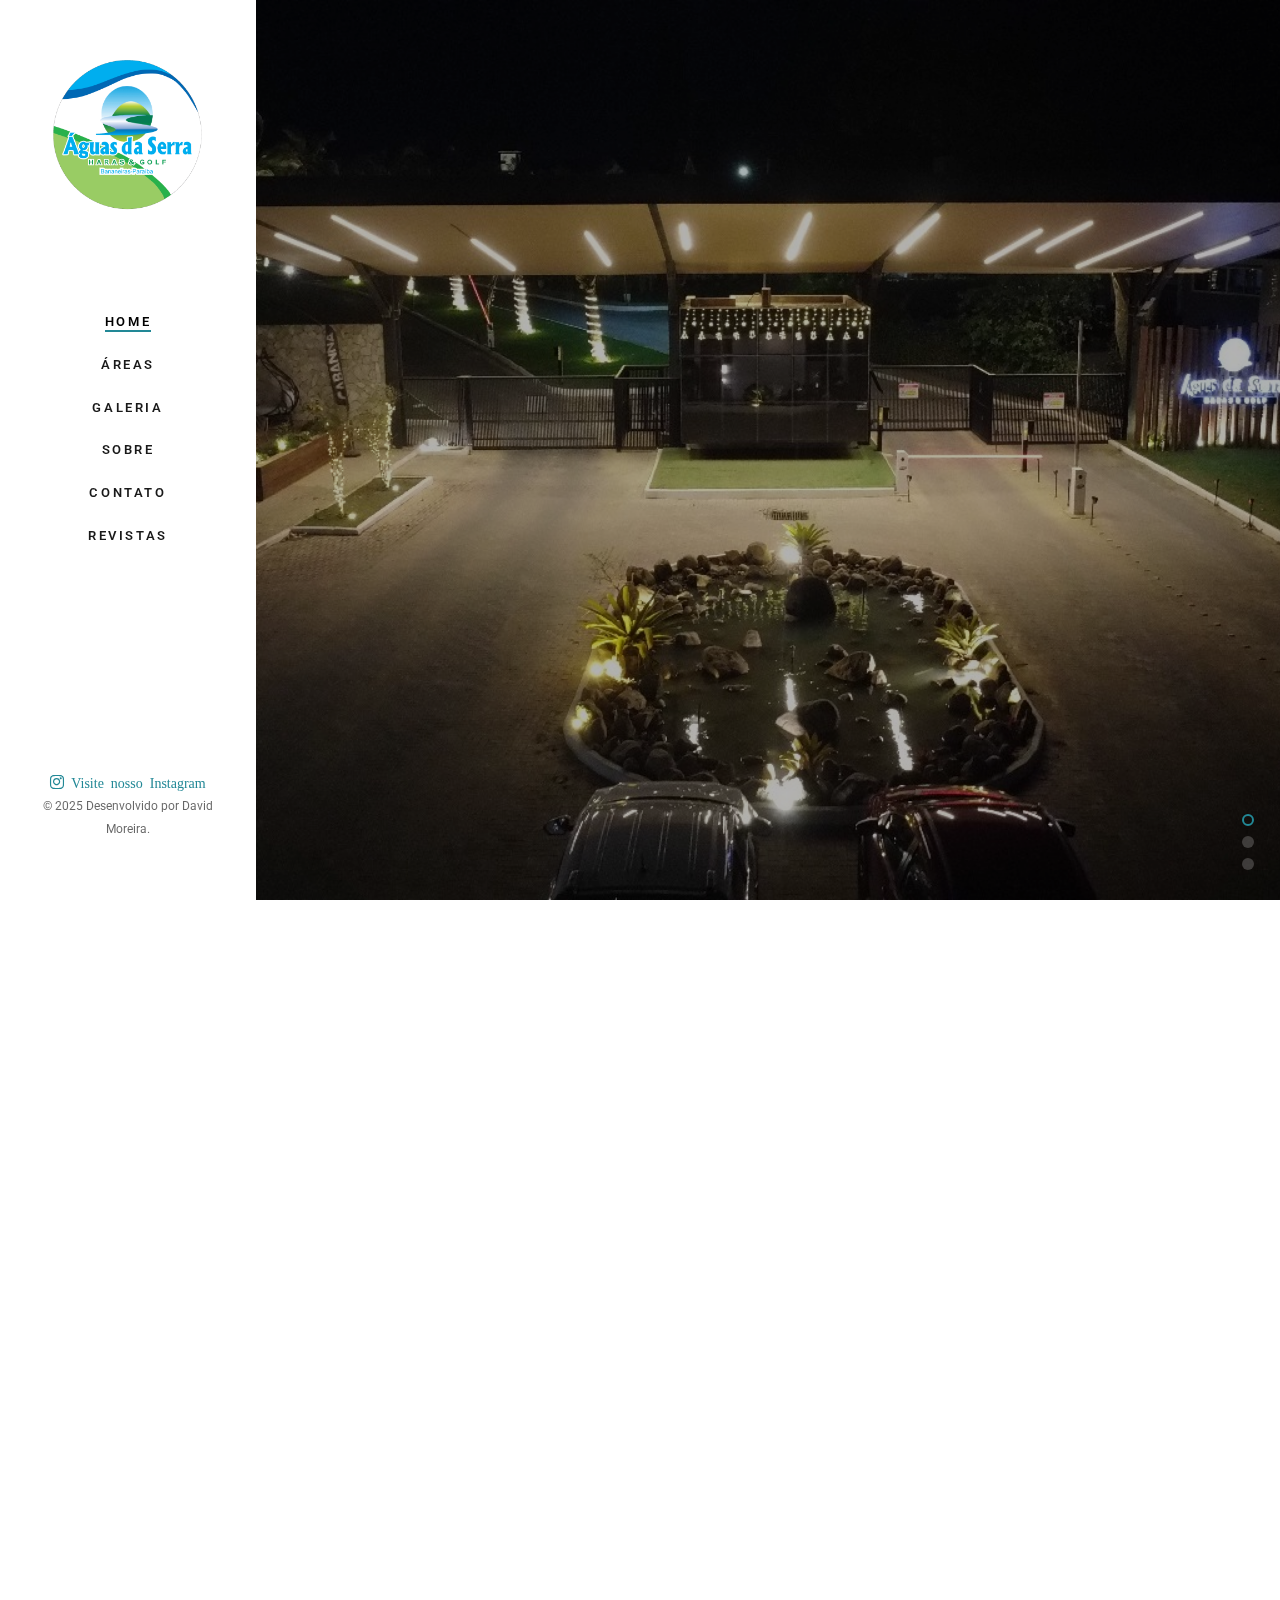
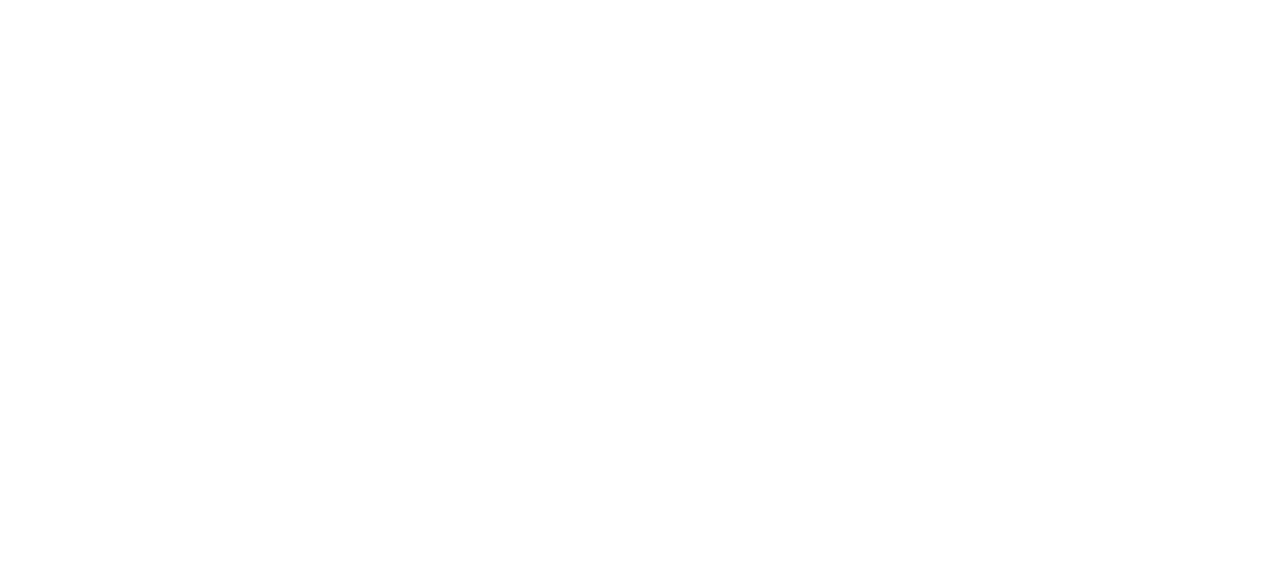
==== commit a03ac857: "Varias coisas" ====
--- a/index.html
+++ b/index.html
@@ -1,67 +1,34 @@
 
 <!DOCTYPE html>
-<!--[if lt IE 7]>      <html class="no-js lt-ie9 lt-ie8 lt-ie7"> <![endif]-->
-<!--[if IE 7]>         <html class="no-js lt-ie9 lt-ie8"> <![endif]-->
-<!--[if IE 8]>         <html class="no-js lt-ie9"> <![endif]-->
-<!--[if gt IE 8]><!--> <html class="no-js"> <!--<![endif]-->
-	<head>
-	<meta charset="utf-8">
-	<meta http-equiv="X-UA-Compatible" content="IE=edge">
-	<title>Águas da Serra Haras & Golf</title>
+<html lang="pt-br">
+<head>
+  <meta charset="utf-8">
+  <meta http-equiv="X-UA-Compatible" content="IE=edge">
+  <title>Águas da Serra Haras & Golf</title>
 	<meta name="viewport" content="width=device-width, initial-scale=1">
-	<meta name="description" content="Free HTML5 Website Template by FreeHTML5.co" />
-	<meta name="keywords" content="free html5, free template, free bootstrap, free website template, html5, css3, mobile first, responsive" />
-	<meta name="author" content="FreeHTML5.co" />
-
-  	<!-- 
-	//////////////////////////////////////////////////////
-
-	FREE HTML5 TEMPLATE 
-	DESIGNED & DEVELOPED by FreeHTML5.co
-		
-	Website: 		http://freehtml5.co/
-	Email: 			info@freehtml5.co
-	Twitter: 		http://twitter.com/fh5co
-	Facebook: 		https://www.facebook.com/fh5co
-
-	//////////////////////////////////////////////////////
-	-->
-
-  	<!-- Facebook and Twitter integration -->
-	<meta property="og:title" content=""/>
-	<meta property="og:image" content=""/>
-	<meta property="og:url" content=""/>
-	<meta property="og:site_name" content=""/>
-	<meta property="og:description" content=""/>
+	<meta name="description" content="Site destinado ao condomínio Águas da Serra em Bananeiras" />
+	<meta name="keywords" content="condominio, luxo, aguas da serra, haras, html5, golfe, golf, casas" />
+	<meta name="author" content="David Moreira" />
+	<meta property="og:title" content="Águas da Serra Haras & Golf">
+	<meta property="og:image" content="https://www.exemplo.com/imagem.jpg">
+	<meta property="og:url" content="https://www.exemplo.com">
+	<meta property="og:site_name" content="Águas da Serra">
+	<meta property="og:description" content="Conheça o condomínio de luxo Águas da Serra, com haras, golfe e muito mais.">
 	<meta name="twitter:title" content="" />
 	<meta name="twitter:image" content="" />
 	<meta name="twitter:url" content="" />
 	<meta name="twitter:card" content="" />
-
-	<!-- Place favicon.ico and apple-touch-icon.png in the root directory -->
 	<link rel="shortcut icon" href="favicon.ico">
-
 	<link href="https://fonts.googleapis.com/css?family=Roboto:100,300,400,500,700" rel="stylesheet">
-	
-	<!-- Animate.css -->
 	<link rel="stylesheet" href="css/animate.css">
-	<!-- Icomoon Icon Fonts-->
 	<link rel="stylesheet" href="css/icomoon.css">
-	<!-- Bootstrap  -->
 	<link rel="stylesheet" href="css/bootstrap.css">
-	<!-- Flexslider  -->
 	<link rel="stylesheet" href="css/flexslider.css">
-	<!-- Theme style  -->
 	<link rel="stylesheet" href="css/style.css">
-
-	<!-- Modernizr JS -->
 	<script src="js/modernizr-2.6.2.min.js"></script>
-	<!-- FOR IE9 below -->
-	<!--[if lt IE 9]>
-	<script src="js/respond.min.js"></script>
-	<![endif]-->
 
 	</head>
+
 	<body>
 	<div id="fh5co-page">
 		<a href="#" class="js-fh5co-nav-toggle fh5co-nav-toggle"><i></i></a>
@@ -75,6 +42,7 @@
 					<li><a href="galeria.html">Galeria</a></li>
 					<li><a href="sobre.html">Sobre</a></li>
 					<li><a href="contato.html">Contato</a></li>
+					<li><a href="revistas.html">Revistas</a></li>
 				</ul>
 			</nav>
 
--- a/css/icomoon.css
+++ b/css/icomoon.css
@@ -1,17 +1,18 @@
 @font-face {
-  font-family: 'icomoon';
-  src:  url('fonts/icomoon.eot?6py85u');
-  src:  url('fonts/icomoon.eot?6py85u#iefix') format('embedded-opentype'),
-    url('fonts/icomoon.ttf?6py85u') format('truetype'),
-    url('fonts/icomoon.woff?6py85u') format('woff'),
-    url('fonts/icomoon.svg?6py85u#icomoon') format('svg');
+  font-family: "icomoon";
+  src: url("fonts/icomoon.eot?6py85u");
+  src: url("fonts/icomoon.eot?6py85u#iefix") format("embedded-opentype"),
+    url("fonts/icomoon.ttf?6py85u") format("truetype"),
+    url("fonts/icomoon.woff?6py85u") format("woff"),
+    url("fonts/icomoon.svg?6py85u#icomoon") format("svg");
   font-weight: normal;
   font-style: normal;
 }
 
-[class^="icon-"], [class*=" icon-"] {
+[class^="icon-"],
+[class*=" icon-"] {
   /* use !important to prevent issues with browser extensions that change fonts */
-  font-family: 'icomoon' !important;
+  font-family: "icomoon" !important;
   speak: none;
   font-style: normal;
   font-weight: normal;
@@ -1788,4 +1789,3 @@
 .icon-IcoMoon:before {
   content: "\eb1a";
 }
-
--- a/css/style.css
+++ b/css/style.css
@@ -22,6 +22,76 @@
   line-height: 1.6;
   color: rgba(0, 0, 0, 0.5);
   background: rgb(255, 255, 255);
+}
+
+/* Estilo do Modal */
+.modal {
+  display: none; /* Inicialmente oculto */
+  position: fixed;
+  z-index: 9999;
+  left: 0;
+  top: 0;
+  width: 100%;
+  height: 100%;
+  background-color: rgba(0, 0, 0, 0.8);
+  justify-content: center;
+  align-items: center;
+}
+
+.modal-content {
+  position: relative;
+  max-width: 98%;
+  max-height: 98vh;
+  background: #fff;
+  padding: 5px;
+  text-align: center;
+}
+
+#modalImage {
+  width: 100%;
+  height: auto;
+  max-height: 90vh;
+  margin-bottom: 5px;
+}
+
+.close {
+  position: absolute;
+  top: 10px;
+  right: 20px;
+  font-size: 30px;
+  color: #fff;
+  cursor: pointer;
+}
+
+.desc p {
+  display: none; /* Esconde o texto */
+}
+
+.saiba-mais {
+  color: blue;
+  text-decoration: underline;
+  cursor: pointer; /* Adiciona o efeito de clique */
+  display: inline-block;
+  margin-top: 10px;
+}
+
+.texto-desc-areas {
+  font-size: 12px;
+}
+
+.back-button {
+  background-color: rgba(255, 255, 255, 0.8);
+  padding: 1px;
+  color: black;
+  text-decoration: none;
+  font-size: 16px;
+  border-radius: 5px;
+  display: inline-block;
+  margin-top: 10px;
+}
+
+.back-button:hover {
+  background-color: rgba(255, 255, 255, 1);
 }
 
 .logo-aguasdaserra {
@@ -589,7 +659,7 @@
   display: table-cell;
   vertical-align: middle;
   height: 270px;
-  background: #fff;
+  background: #ffffff88;
   opacity: 0;
   -webkit-transition: 0.3s;
   -o-transition: 0.3s;
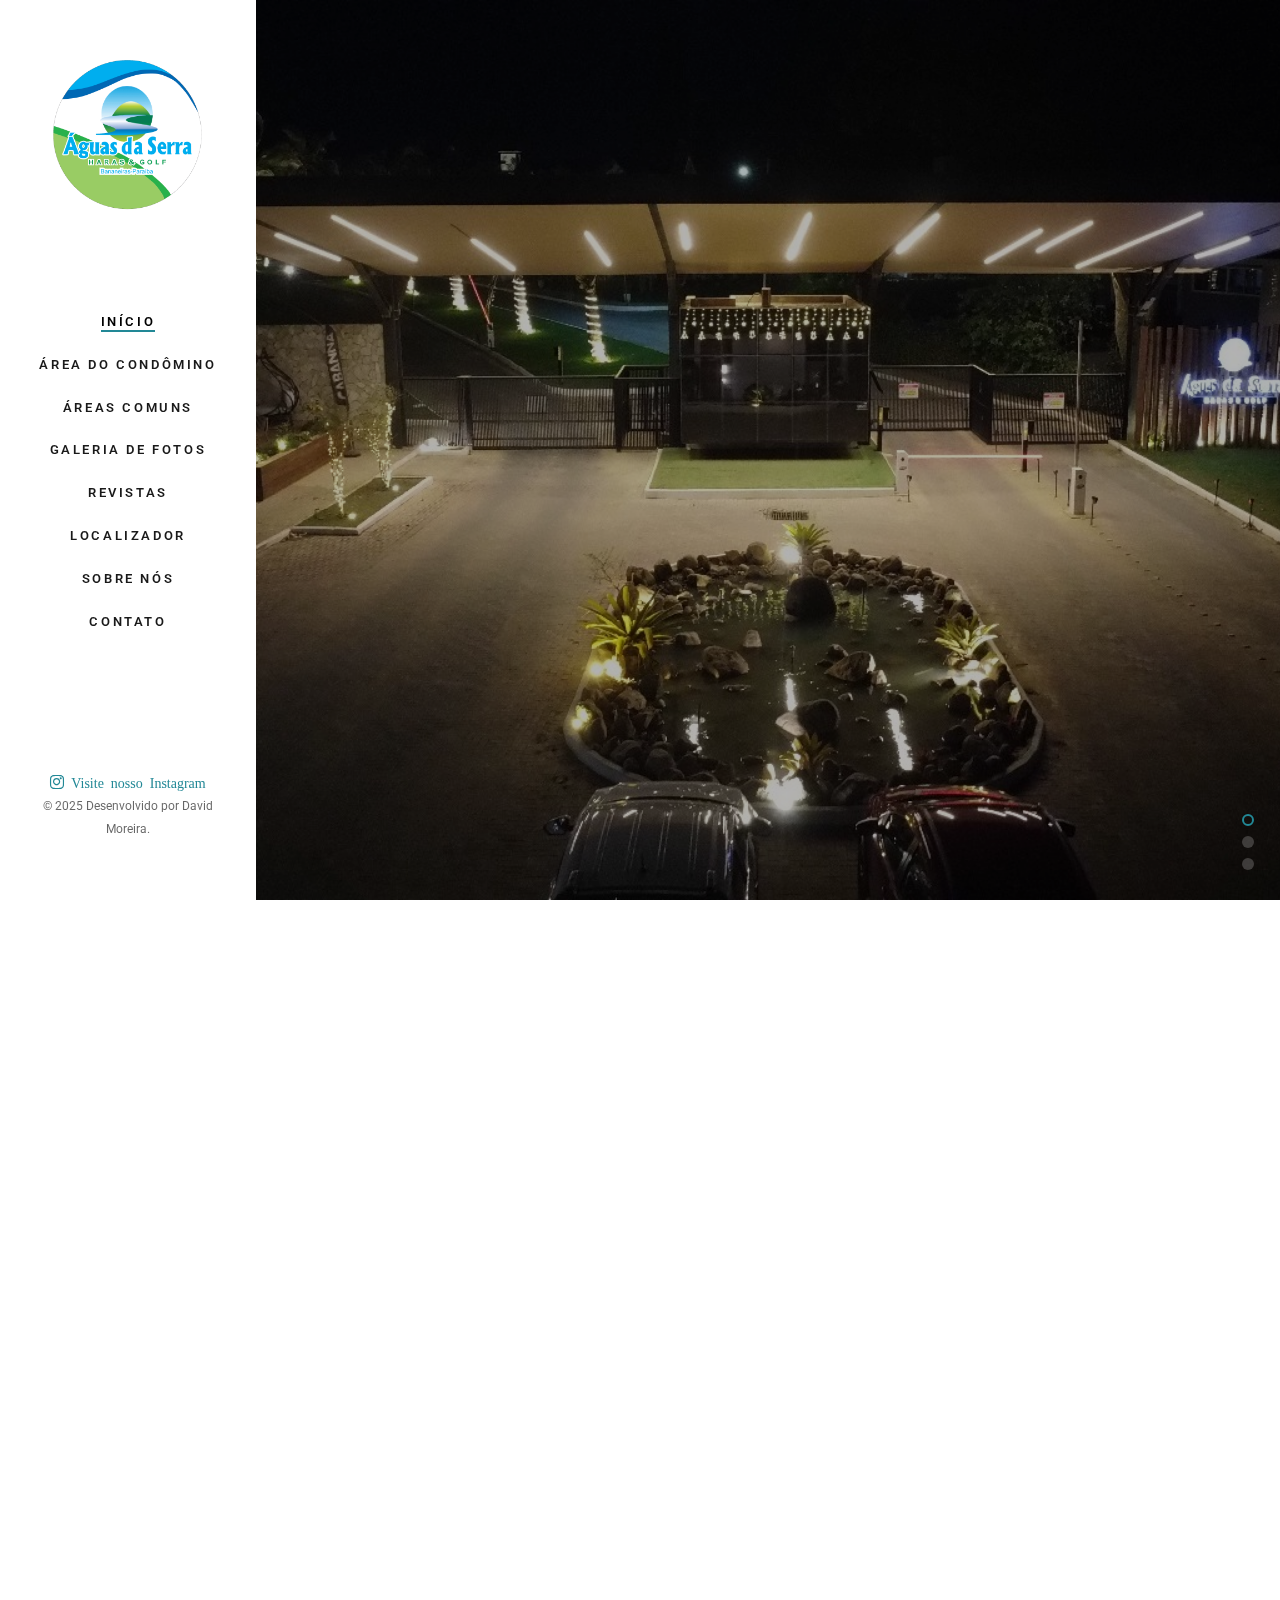
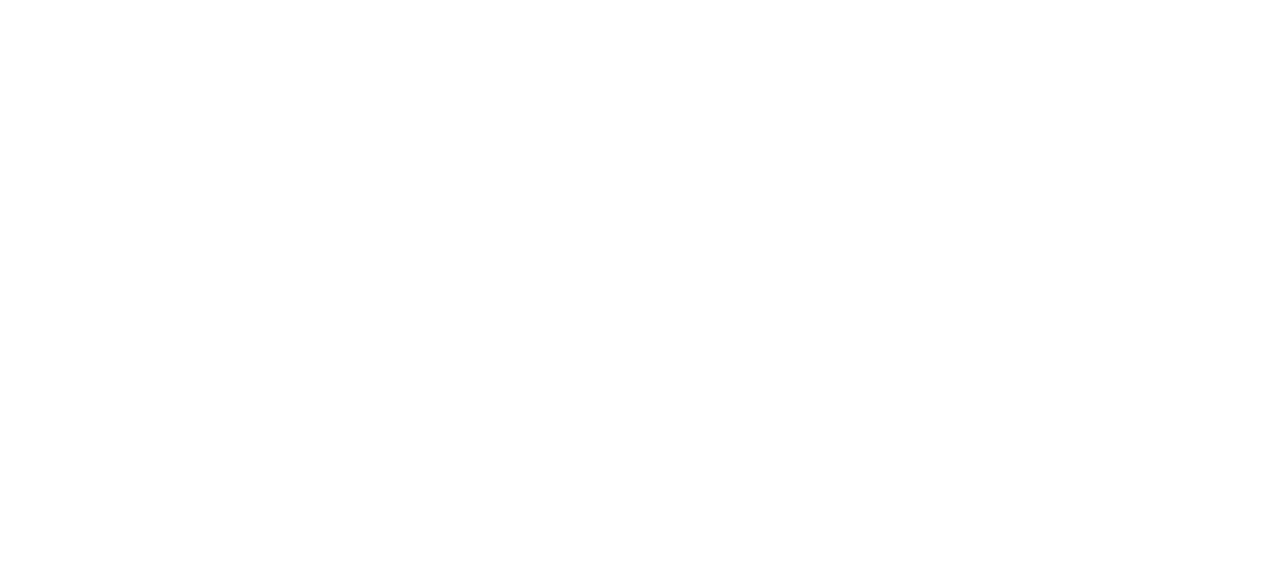
==== commit 2d98b463: "add localizador" ====
--- a/index.html
+++ b/index.html
@@ -37,12 +37,14 @@
 
 			<nav id="fh5co-main-menu" role="navigation">
 				<ul>
-					<li class="fh5co-active"><a href="index.html">Home</a></li>
-					<li><a href="areas.html">Áreas</a></li>
-					<li><a href="galeria.html">Galeria</a></li>
-					<li><a href="sobre.html">Sobre</a></li>
+					<li class="fh5co-active"><a href="index.html">Início</a></li>
+					<li><a href="condomino.html">Área do condômino</a></li>
+					<li><a href="areas.html">Áreas Comuns</a></li>
+					<li><a href="galeria.html">Galeria de Fotos</a></li>
+					<li><a href="revistas.html">Revistas</a></li>
+					<li><a href="/localizador/index.html">Localizador</a></li>
+					<li><a href="sobre.html">Sobre Nós</a></li>
 					<li><a href="contato.html">Contato</a></li>
-					<li><a href="revistas.html">Revistas</a></li>
 				</ul>
 			</nav>
 
